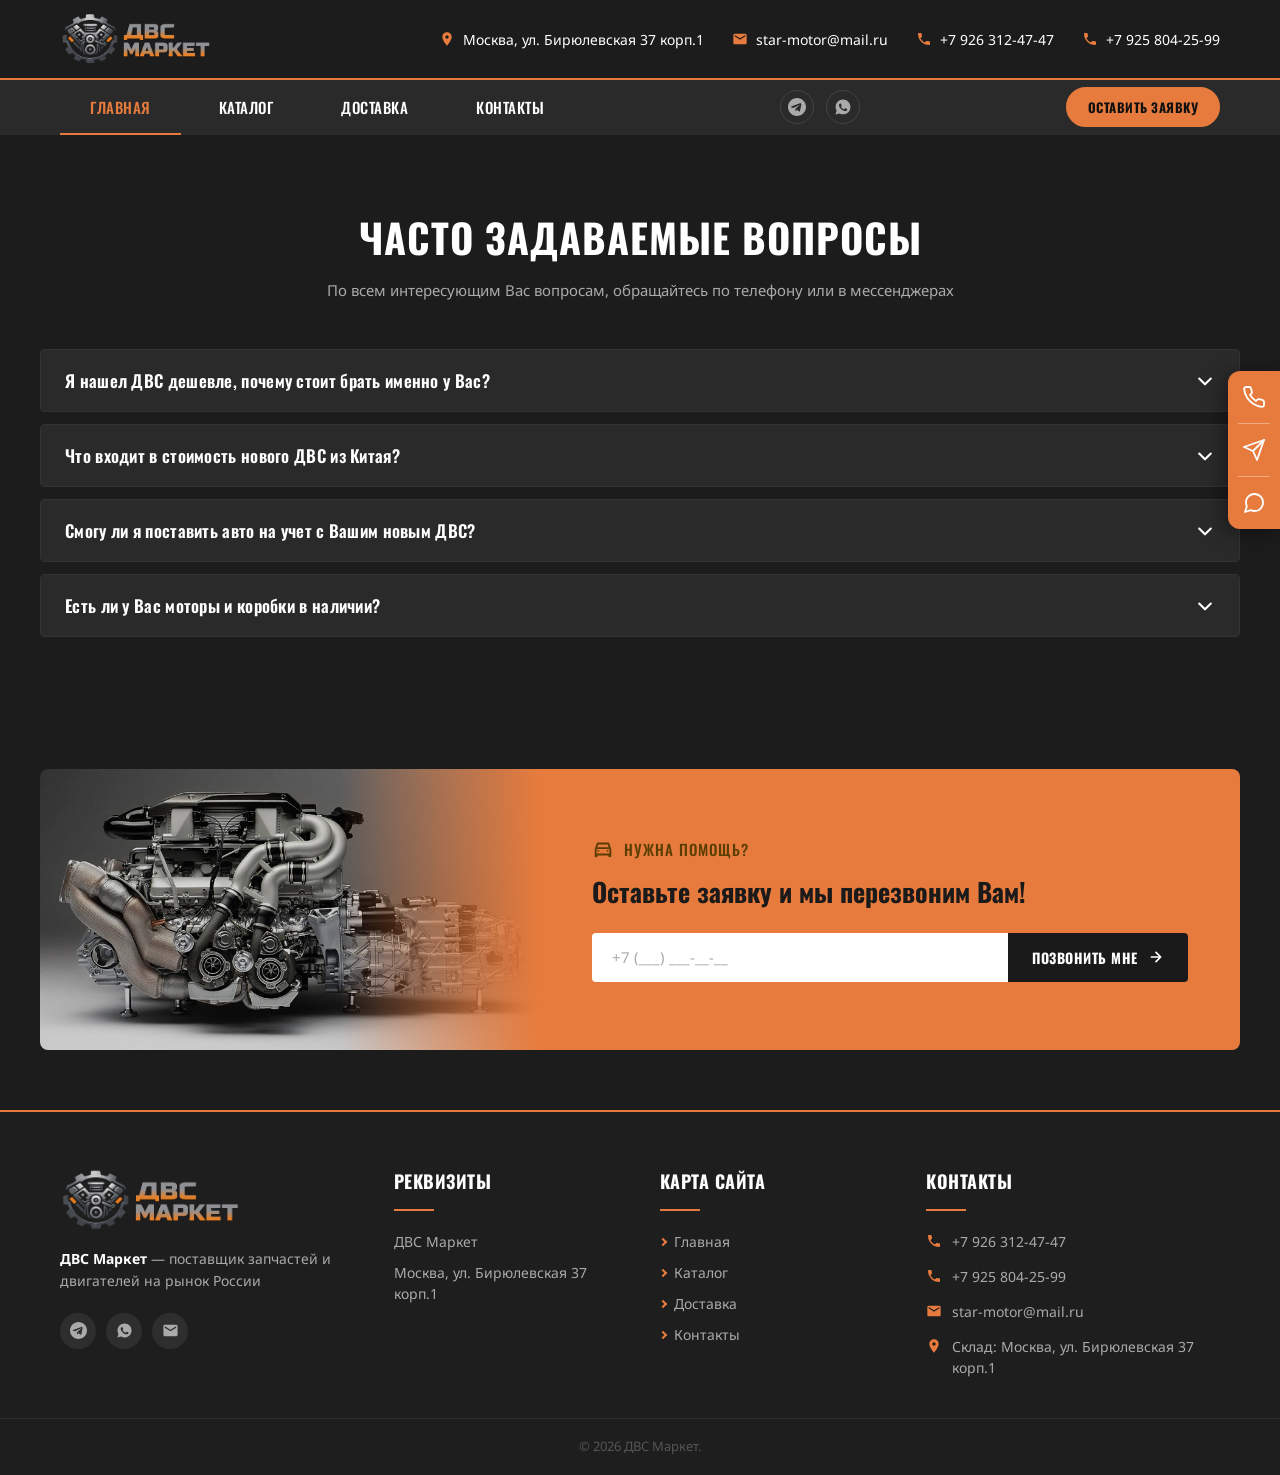
==== catalog/index.html @ 47b0fffb "contact/delivery" ====
<!DOCTYPE html>
<html lang="ru">
<head>
	<meta charset="UTF-8" />
	<meta name="viewport" content="width=device-width, initial-scale=1.0" />
	<title>ДВС Маркет — Двигатели, АКПП, Турбины</title>
	<meta name="description" content="ДВС Маркет — продажа новых и контрактных двигателей, АКПП, турбин и запчастей. Доставка по всей России и СНГ. Гарантия. Москва, ул. Бирюлевская 37 корп.1." />
	<meta name="keywords" content="двигатель купить, ДВС, контрактный двигатель, АКПП, турбина, запчасти, двигатель Москва" />
	<meta name="author" content="ДВС Маркет" />
	<meta name="robots" content="index, follow" />
    <link rel="icon" href="/favicon.ico" type="image/x-icon">
	<!-- Open Graph -->
	<meta property="og:title" content="ДВС Маркет — Двигатели и запчасти" />
	<meta property="og:description" content="Продажа новых и контрактных двигателей, АКПП, турбин. Доставка по России и СНГ." />
	<meta property="og:type" content="website" />
	<meta property="og:locale" content="ru_RU" />
	<!-- Fonts -->
	<link rel="preconnect" href="https://fonts.googleapis.com" />
	<link rel="preconnect" href="https://fonts.gstatic.com" crossorigin />
	<link href="https://fonts.googleapis.com/css2?family=Oswald:wght@400;500;600;700&family=Noto+Sans:wght@400;500&display=swap" rel="stylesheet" />
	<!-- css -->
	<link rel="stylesheet" href="/css/main.css">
</head>
<body>
	<!-- ===================== HEADER ===================== -->
	<div class="header__topbar">
		<div class="header__topbar-inner">
			<a href="index.html" class="header__logo">
				<img src="/img/logo.png" alt="ДВС Маркет" onerror="this.style.display='none';this.nextElementSibling.style.display='block';" />
				<div class="header__logo-fallback" style="display:none;">ДВС <span>Маркет</span></div>
			</a>
			<div class="header__contacts">
				<a href="https://yandex.com/maps/-/CPeSeDLl" target="_blank" class="header__contact-item">
					<svg viewBox="0 0 24 24" xmlns="http://www.w3.org/2000/svg">
						<path d="M12 2C8.13 2 5 5.13 5 9c0 5.25 7 13 7 13s7-7.75 7-13c0-3.87-3.13-7-7-7zm0 9.5c-1.38 0-2.5-1.12-2.5-2.5S10.62 6.5 12 6.5s2.5 1.12 2.5 2.5S13.38 11.5 12 11.5z"/>
					</svg>
					Москва, ул. Бирюлевская 37 корп.1
				</a>
				<a href="mailto:star-motor@mail.ru" class="header__contact-item">
					<svg viewBox="0 0 24 24" xmlns="http://www.w3.org/2000/svg">
						<path d="M20 4H4c-1.1 0-2 .9-2 2v12c0 1.1.9 2 2 2h16c1.1 0 2-.9 2-2V6c0-1.1-.9-2-2-2zm0 4l-8 5-8-5V6l8 5 8-5v2z"/>
					</svg>
					star-motor@mail.ru
				</a>
				<a href="tel:+79263124747" class="header__contact-item">
					<svg viewBox="0 0 24 24" xmlns="http://www.w3.org/2000/svg">
						<path d="M6.62 10.79a15.05 15.05 0 006.59 6.59l2.2-2.2a1 1 0 011.01-.24c1.12.37 2.33.57 3.58.57a1 1 0 011 1V20a1 1 0 01-1 1C10.61 21 3 13.39 3 4a1 1 0 011-1h3.5a1 1 0 011 1c0 1.26.2 2.47.57 3.58a1 1 0 01-.25 1.01l-2.2 2.2z"/>
					</svg>
					+7 926 312-47-47
				</a>
				<a href="tel:+79258042599" class="header__contact-item">
					<svg viewBox="0 0 24 24" xmlns="http://www.w3.org/2000/svg">
						<path d="M6.62 10.79a15.05 15.05 0 006.59 6.59l2.2-2.2a1 1 0 011.01-.24c1.12.37 2.33.57 3.58.57a1 1 0 011 1V20a1 1 0 01-1 1C10.61 21 3 13.39 3 4a1 1 0 011-1h3.5a1 1 0 011 1c0 1.26.2 2.47.57 3.58a1 1 0 01-.25 1.01l-2.2 2.2z"/>
					</svg>
					+7 925 804-25-99
				</a>
			</div>
		</div>
	</div>
	<nav class="header__nav" aria-label="Основная навигация">
		<div class="header__nav-inner">
			<ul class="nav__links">
				<li><a href="/" class="active">Главная</a></li>
				<li><a href="/catalog">Каталог</a></li>
				<li><a href="/delivery">Доставка</a></li>
				<li><a href="/contacts">Контакты</a></li>
			</ul>
			<!-- Social Icons -->
			<div class="nav__socials">
				<a href="https://t.me/+79263124747" target="_blank" aria-label="Telegram">
					<svg viewBox="0 0 24 24" xmlns="http://www.w3.org/2000/svg">
						<path d="M12 0C5.373 0 0 5.373 0 12s5.373 12 12 12 12-5.373 12-12S18.627 0 12 0zm5.894 8.221l-1.97 9.28c-.145.658-.537.818-1.084.508l-3-2.21-1.447 1.394c-.16.16-.295.295-.605.295l.213-3.053 5.56-5.023c.242-.213-.054-.333-.373-.12L7.17 13.23l-2.965-.924c-.643-.204-.657-.643.136-.953l11.57-4.461c.537-.194 1.006.131.983.329z"/>
					</svg>
				</a>
				<a href="https://wa.me/79263124747" target="_blank" aria-label="WhatsApp">
					<svg viewBox="0 0 24 24" xmlns="http://www.w3.org/2000/svg">
						<path d="M12.04 2C6.58 2 2.13 6.45 2.13 11.91c0 1.75.46 3.45 1.32 4.95L2 22l5.25-1.38c1.45.79 3.08 1.21 4.79 1.21 5.46 0 9.91-4.45 9.91-9.91S17.5 2 12.04 2zm5.52 14.15c-.23.65-1.35 1.24-1.85 1.32-.47.07-1.07.1-1.72-.11-.4-.13-.91-.3-1.56-.59-2.74-1.18-4.53-3.96-4.67-4.14-.14-.18-1.11-1.48-1.11-2.82 0-1.34.7-2 .95-2.27.23-.25.5-.31.67-.31.17 0 .34.002.49.009.16.008.37-.062.58.44.23.53.77 1.87.84 2.01.07.14.12.3.02.48-.09.18-.14.29-.28.45-.14.16-.29.36-.42.48-.14.13-.28.28-.12.54.16.26.72 1.19 1.55 1.93 1.07.95 1.97 1.25 2.24 1.39.27.14.43.12.59-.07.16-.19.68-.8.86-1.07.18-.27.36-.23.61-.14.25.09 1.58.75 1.85.88.27.14.45.2.52.31.06.12.06.69-.17 1.34z"/>
					</svg>
				</a>
			</div>
			<!-- CTA -->
			<div class="nav__cta">
				<button class="btn-cta" onclick="openModal()">Оставить заявку</button>
			</div>
			<!-- Burger (mobile) -->
			<button class="burger" id="burger" aria-label="Открыть меню" onclick="toggleMenu()">
				<span></span>
				<span></span>
				<span></span>
			</button>
		</div>
		<!-- Mobile Drawer -->
		<div class="nav__drawer" id="navDrawer">
			<a href="/" class="active">Главная</a>
			<a href="/catalog">Каталог</a>
			<a href="/delivery">Доставка</a>
			<a href="/contacts">Контакты</a>
			<div class="nav__drawer-socials">
				<a href="https://t.me/+79263124747" target="_blank" aria-label="Telegram">
					<svg viewBox="0 0 24 24"><path d="M12 0C5.373 0 0 5.373 0 12s5.373 12 12 12 12-5.373 12-12S18.627 0 12 0zm5.894 8.221l-1.97 9.28c-.145.658-.537.818-1.084.508l-3-2.21-1.447 1.394c-.16.16-.295.295-.605.295l.213-3.053 5.56-5.023c.242-.213-.054-.333-.373-.12L7.17 13.23l-2.965-.924c-.643-.204-.657-.643.136-.953l11.57-4.461c.537-.194 1.006.131.983.329z"/></svg>
				</a>
				<a href="https://wa.me/79263124747" target="_blank" aria-label="WhatsApp">
					<svg viewBox="0 0 24 24"><path d="M12.04 2C6.58 2 2.13 6.45 2.13 11.91c0 1.75.46 3.45 1.32 4.95L2 22l5.25-1.38c1.45.79 3.08 1.21 4.79 1.21 5.46 0 9.91-4.45 9.91-9.91S17.5 2 12.04 2zm5.52 14.15c-.23.65-1.35 1.24-1.85 1.32-.47.07-1.07.1-1.72-.11-.4-.13-.91-.3-1.56-.59-2.74-1.18-4.53-3.96-4.67-4.14-.14-.18-1.11-1.48-1.11-2.82 0-1.34.7-2 .95-2.27.23-.25.5-.31.67-.31.17 0 .34.002.49.009.16.008.37-.062.58.44.23.53.77 1.87.84 2.01.07.14.12.3.02.48-.09.18-.14.29-.28.45-.14.16-.29.36-.42.48-.14.13-.28.28-.12.54.16.26.72 1.19 1.55 1.93 1.07.95 1.97 1.25 2.24 1.39.27.14.43.12.59-.07.16-.19.68-.8.86-1.07.18-.27.36-.23.61-.14.25.09 1.58.75 1.85.88.27.14.45.2.52.31.06.12.06.69-.17 1.34z"/></svg>
				</a>
			</div>
			<div class="nav__drawer-cta">
				<button class="btn-cta" onclick="openModal(); toggleMenu();">Оставить заявку</button>
			</div>
		</div>
	</nav>
	<main>
		<!-- ===== FAQ ===== -->
		<section class="faq">
			<div class="faq__inner">

				<div class="faq__header reveal reveal--fade">
					<h2 class="faq__title">Часто задаваемые вопросы</h2>
					<p class="faq__subtitle">По всем интересующим Вас вопросам, обращайтесь по телефону или в мессенджерах</p>
				</div>

				<div class="faq__list">

					<div class="faq__item reveal reveal--left">
						<button class="faq__question" aria-expanded="false">
							<span>Я нашел ДВС дешевле, почему стоит брать именно у Вас?</span>
							<svg class="faq__icon" viewBox="0 0 24 24"><path d="M19 9l-7 7-7-7"/></svg>
						</button>
						<div class="faq__answer">
							<div class="faq__answer-inner">
								В 90% случаев это двигатели, которые не соответствуют нашим требованиям качества. Такие двигатели либо приобретаются на разборках или являются контрактными, но не НОВЫМИ. Мы же предлагаем реальный новый агрегат со всеми документами напрямую от завода производителя из Китая.
							</div>
						</div>
					</div>

					<div class="faq__item reveal reveal--left">
						<button class="faq__question" aria-expanded="false">
							<span>Что входит в стоимость нового ДВС из Китая?</span>
							<svg class="faq__icon" viewBox="0 0 24 24"><path d="M19 9l-7 7-7-7"/></svg>
						</button>
						<div class="faq__answer">
							<div class="faq__answer-inner">
								В стоимость НОВОГО агрегата входят: таможенные расходы, расходы на доставку до нашего склада. Также нужно учитывать расходы на доставку до Вашего адреса, которую Вам помогут рассчитать наши менеджеры.
							</div>
						</div>
					</div>

					<div class="faq__item reveal reveal--left">
						<button class="faq__question" aria-expanded="false">
							<span>Смогу ли я поставить авто на учет с Вашим новым ДВС?</span>
							<svg class="faq__icon" viewBox="0 0 24 24"><path d="M19 9l-7 7-7-7"/></svg>
						</button>
						<div class="faq__answer">
							<div class="faq__answer-inner">
								Никаких проблем не возникнет, ведь мы предоставляем все необходимые документы для постановки на учет в комплекте с двигателем: договор купли-продажи, грузовую таможенную декларацию, диагностическую карту.
							</div>
						</div>
					</div>

					<div class="faq__item reveal reveal--left">
						<button class="faq__question" aria-expanded="false">
							<span>Есть ли у Вас моторы и коробки в наличии?</span>
							<svg class="faq__icon" viewBox="0 0 24 24"><path d="M19 9l-7 7-7-7"/></svg>
						</button>
						<div class="faq__answer">
							<div class="faq__answer-inner">
								Да, конечно, на нашем складе имеются моторы (как Б.У. так и НОВЫЕ) и коробки передач, которые можно посмотреть и купить в тот же день.
							</div>
						</div>
					</div>

				</div>
			</div>
		</section>
		<!-- ===================== CTA BLOCK ===================== -->
		<section class="cta-block">
			<div class="cta-block__inner reveal reveal--right">
				<div class="cta-block__image">
					<img src="/img/form_footer_bg.jpg" alt="Двигатель" />
				</div>
				<div class="cta-block__content">
					<div class="cta-block__label">
						<svg viewBox="0 0 24 24" fill="currentColor"><path d="M18.92 6.01C18.72 5.42 18.16 5 17.5 5h-11c-.66 0-1.21.42-1.42 1.01L3 12v8c0 .55.45 1 1 1h1c.55 0 1-.45 1-1v-1h12v1c0 .55.45 1 1 1h1c.55 0 1-.45 1-1v-8l-2.08-5.99zM6.85 7h10.29l1.08 3.11H5.77L6.85 7zM19 17H5v-5h14v5zm-2-2c.55 0 1-.45 1-1s-.45-1-1-1-1 .45-1 1 .45 1 1 1zm-10 0c.55 0 1-.45 1-1s-.45-1-1-1-1 .45-1 1 .45 1 1 1z"/></svg>
						Нужна помощь?
					</div>
					<h2 class="cta-block__title">Оставьте заявку и мы перезвоним Вам!</h2>
					<form class="cta-block__form" onsubmit="handleCtaSubmit(event, '/php/form_footer.php')">
						<input
							type="tel"
							name="phone"
							id="cta-phone"
							placeholder="+7 (___) ___-__-__"
							required
							autocomplete="tel"
							maxlength="18"
						/>
						<button type="submit">
							Позвонить мне
							<svg viewBox="0 0 24 24" fill="none" stroke="currentColor" stroke-width="2.5" stroke-linecap="round" stroke-linejoin="round"><path d="M5 12h14M12 5l7 7-7 7"/></svg>
						</button>
					</form>
				</div>
			</div>
		</section>
		<!-- ===================== FOOTER ===================== -->
		<footer class="footer">
			<div class="footer__inner">

				<div class="footer__col footer__col--brand">
					<a href="index.html" class="footer__logo">
						<img src="/img/logo.png" alt="ДВС Маркет" onerror="this.style.display='none';this.nextElementSibling.style.display='block';" />
						<div class="footer__logo-fallback" style="display:none;">ДВС <span>Маркет</span></div>
					</a>
					<p class="footer__about"><strong>ДВС Маркет</strong> — поставщик запчастей и двигателей на рынок России</p>
					<div class="footer__socials">
						<a href="https://t.me/+79263124747" target="_blank" aria-label="Telegram">
							<svg viewBox="0 0 24 24" fill="currentColor"><path d="M12 0C5.373 0 0 5.373 0 12s5.373 12 12 12 12-5.373 12-12S18.627 0 12 0zm5.894 8.221l-1.97 9.28c-.145.658-.537.818-1.084.508l-3-2.21-1.447 1.394c-.16.16-.295.295-.605.295l.213-3.053 5.56-5.023c.242-.213-.054-.333-.373-.12L7.17 13.23l-2.965-.924c-.643-.204-.657-.643.136-.953l11.57-4.461c.537-.194 1.006.131.983.329z"/></svg>
						</a>
						<a href="https://wa.me/79263124747" target="_blank" aria-label="WhatsApp">
							<svg viewBox="0 0 24 24" fill="currentColor"><path d="M12.04 2C6.58 2 2.13 6.45 2.13 11.91c0 1.75.46 3.45 1.32 4.95L2 22l5.25-1.38c1.45.79 3.08 1.21 4.79 1.21 5.46 0 9.91-4.45 9.91-9.91S17.5 2 12.04 2zm5.52 14.15c-.23.65-1.35 1.24-1.85 1.32-.47.07-1.07.1-1.72-.11-.4-.13-.91-.3-1.56-.59-2.74-1.18-4.53-3.96-4.67-4.14-.14-.18-1.11-1.48-1.11-2.82 0-1.34.7-2 .95-2.27.23-.25.5-.31.67-.31.17 0 .34.002.49.009.16.008.37-.062.58.44.23.53.77 1.87.84 2.01.07.14.12.3.02.48-.09.18-.14.29-.28.45-.14.16-.29.36-.42.48-.14.13-.28.28-.12.54.16.26.72 1.19 1.55 1.93 1.07.95 1.97 1.25 2.24 1.39.27.14.43.12.59-.07.16-.19.68-.8.86-1.07.18-.27.36-.23.61-.14.25.09 1.58.75 1.85.88.27.14.45.2.52.31.06.12.06.69-.17 1.34z"/></svg>
						</a>
						<a href="mailto:star-motor@mail.ru" aria-label="Email">
							<svg viewBox="0 0 24 24" fill="currentColor"><path d="M20 4H4c-1.1 0-2 .9-2 2v12c0 1.1.9 2 2 2h16c1.1 0 2-.9 2-2V6c0-1.1-.9-2-2-2zm0 4l-8 5-8-5V6l8 5 8-5v2z"/></svg>
						</a>
					</div>
				</div>

				<div class="footer__col">
					<h3 class="footer__heading">Реквизиты</h3>
					<div class="footer__divider"></div>
					<ul class="footer__list">
						<li>ДВС Маркет</li>
						<li>Москва, ул. Бирюлевская 37 корп.1</li>
					</ul>
				</div>

				<div class="footer__col">
					<h3 class="footer__heading">Карта сайта</h3>
					<div class="footer__divider"></div>
					<ul class="footer__nav-list">
						<li><a href="/">Главная</a></li>
						<li><a href="/catalog">Каталог</a></li>
						<li><a href="/delivery">Доставка</a></li>
						<li><a href="/contacts">Контакты</a></li>
					</ul>
				</div>

				<div class="footer__col">
					<h3 class="footer__heading">Контакты</h3>
					<div class="footer__divider"></div>
					<ul class="footer__contacts">
						<li>
							<svg viewBox="0 0 24 24" fill="currentColor"><path d="M6.62 10.79a15.05 15.05 0 006.59 6.59l2.2-2.2a1 1 0 011.01-.24c1.12.37 2.33.57 3.58.57a1 1 0 011 1V20a1 1 0 01-1 1C10.61 21 3 13.39 3 4a1 1 0 011-1h3.5a1 1 0 011 1c0 1.26.2 2.47.57 3.58a1 1 0 01-.25 1.01l-2.2 2.2z"/></svg>
							<a href="tel:+79263124747">+7 926 312-47-47</a>
						</li>
						<li>
							<svg viewBox="0 0 24 24" fill="currentColor"><path d="M6.62 10.79a15.05 15.05 0 006.59 6.59l2.2-2.2a1 1 0 011.01-.24c1.12.37 2.33.57 3.58.57a1 1 0 011 1V20a1 1 0 01-1 1C10.61 21 3 13.39 3 4a1 1 0 011-1h3.5a1 1 0 011 1c0 1.26.2 2.47.57 3.58a1 1 0 01-.25 1.01l-2.2 2.2z"/></svg>
							<a href="tel:+79258042599">+7 925 804-25-99</a>
						</li>
						<li>
							<svg viewBox="0 0 24 24" fill="currentColor"><path d="M20 4H4c-1.1 0-2 .9-2 2v12c0 1.1.9 2 2 2h16c1.1 0 2-.9 2-2V6c0-1.1-.9-2-2-2zm0 4l-8 5-8-5V6l8 5 8-5v2z"/></svg>
							<a href="mailto:star-motor@mail.ru"><span class="__cf_email__" data-cfemail="057671647728686a716a774568646c692b7770">star-motor@mail.ru</span></a>
						</li>
						<li>
							<svg viewBox="0 0 24 24" fill="currentColor"><path d="M12 2C8.13 2 5 5.13 5 9c0 5.25 7 13 7 13s7-7.75 7-13c0-3.87-3.13-7-7-7zm0 9.5c-1.38 0-2.5-1.12-2.5-2.5S10.62 6.5 12 6.5s2.5 1.12 2.5 2.5S13.38 11.5 12 11.5z"/></svg>
							<span>Склад: Москва, ул. Бирюлевская 37 корп.1</span>
						</li>
					</ul>
				</div>

			</div>

			<div class="footer__bottom">
				<div class="footer__bottom-inner">
					<span>&copy; 2026 ДВС Маркет.</span>
				</div>
			</div>
		</footer>
		<!-- ===================== MODAL ===================== -->
		<div class="modal-backdrop" id="modalBackdrop" onclick="closeModalOnBackdrop(event)">
			<div class="modal" role="dialog" aria-modal="true" aria-labelledby="modalTitle">
				<!-- Close -->
				<button class="modal__close" onclick="closeModal()" aria-label="Закрыть">
					<svg viewBox="0 0 24 24" fill="none" stroke="currentColor" stroke-width="2.5" stroke-linecap="round"><path d="M18 6L6 18M6 6l12 12"/></svg>
				</button>
				<!-- Left: contacts + form -->
				<div class="modal__left">
					<div class="modal__logo">
						<img src="/img/logo.png" alt="ДВС Маркет" onerror="this.style.display='none';this.nextElementSibling.style.display='block';" />
						<div class="modal__logo-fallback" style="display:none;">ДВС <span>Маркет</span></div>
					</div>
					<h2 class="modal__title" id="modalTitle">Контакты</h2>
					<ul class="modal__contacts">
						<li>
							<svg viewBox="0 0 24 24" fill="currentColor"><path d="M12 2C8.13 2 5 5.13 5 9c0 5.25 7 13 7 13s7-7.75 7-13c0-3.87-3.13-7-7-7zm0 9.5c-1.38 0-2.5-1.12-2.5-2.5S10.62 6.5 12 6.5s2.5 1.12 2.5 2.5S13.38 11.5 12 11.5z"/></svg>
							<span>Адрес склада: г. Москва, ул. Бирюлевская 37 корп.1</span>
						</li>
						<li>
							<svg viewBox="0 0 24 24" fill="currentColor"><path d="M6.62 10.79a15.05 15.05 0 006.59 6.59l2.2-2.2a1 1 0 011.01-.24c1.12.37 2.33.57 3.58.57a1 1 0 011 1V20a1 1 0 01-1 1C10.61 21 3 13.39 3 4a1 1 0 011-1h3.5a1 1 0 011 1c0 1.26.2 2.47.57 3.58a1 1 0 01-.25 1.01l-2.2 2.2z"/></svg>
							<a href="tel:+79263124747">+7 (926) 312-47-47</a>
						</li>
						<li>
							<svg viewBox="0 0 24 24" fill="currentColor"><path d="M6.62 10.79a15.05 15.05 0 006.59 6.59l2.2-2.2a1 1 0 011.01-.24c1.12.37 2.33.57 3.58.57a1 1 0 011 1V20a1 1 0 01-1 1C10.61 21 3 13.39 3 4a1 1 0 011-1h3.5a1 1 0 011 1c0 1.26.2 2.47.57 3.58a1 1 0 01-.25 1.01l-2.2 2.2z"/></svg>
							<a href="tel:+79258042599">+7 (925) 804-25-99</a>
						</li>
						<li>
							<svg viewBox="0 0 24 24" fill="currentColor"><path d="M12 0C5.373 0 0 5.373 0 12s5.373 12 12 12 12-5.373 12-12S18.627 0 12 0zm5.894 8.221l-1.97 9.28c-.145.658-.537.818-1.084.508l-3-2.21-1.447 1.394c-.16.16-.295.295-.605.295l.213-3.053 5.56-5.023c.242-.213-.054-.333-.373-.12L7.17 13.23l-2.965-.924c-.643-.204-.657-.643.136-.953l11.57-4.461c.537-.194 1.006.131.983.329z"/></svg>
							<a href="https://t.me/+79263124747" target="_blank">Telegram</a>
						</li>
						<li>
							<svg viewBox="0 0 24 24" fill="currentColor"><path d="M12.04 2C6.58 2 2.13 6.45 2.13 11.91c0 1.75.46 3.45 1.32 4.95L2 22l5.25-1.38c1.45.79 3.08 1.21 4.79 1.21 5.46 0 9.91-4.45 9.91-9.91S17.5 2 12.04 2zm5.52 14.15c-.23.65-1.35 1.24-1.85 1.32-.47.07-1.07.1-1.72-.11-.4-.13-.91-.3-1.56-.59-2.74-1.18-4.53-3.96-4.67-4.14-.14-.18-1.11-1.48-1.11-2.82 0-1.34.7-2 .95-2.27.23-.25.5-.31.67-.31.17 0 .34.002.49.009.16.008.37-.062.58.44.23.53.77 1.87.84 2.01.07.14.12.3.02.48-.09.18-.14.29-.28.45-.14.16-.29.36-.42.48-.14.13-.28.28-.12.54.16.26.72 1.19 1.55 1.93 1.07.95 1.97 1.25 2.24 1.39.27.14.43.12.59-.07.16-.19.68-.8.86-1.07.18-.27.36-.23.61-.14.25.09 1.58.75 1.85.88.27.14.45.2.52.31.06.12.06.69-.17 1.34z"/></svg>
							<a href="https://wa.me/79263124747" target="_blank">WhatsApp</a>
						</li>
					</ul>
					<form class="modal__form" onsubmit="handleFormSubmit(event, '/php/form_modal.php')">
						<input type="text" id="modal-name"  name="name"  placeholder="Имя"    required autocomplete="name" />
						<input type="tel"  id="modal-phone" name="phone" placeholder="Телефон" required autocomplete="tel" />
						<button type="submit" class="modal__submit">Отправить</button>
					</form>
				</div>
				<!-- Right: image -->
				<div class="modal__right">
					<img src="/img/modal_engine.png" alt="Двигатель" />
				</div>
			</div>
		</div>
		<!-- ===================== FLOATING CONTACTS ===================== -->
		<div class="floating-contacts">
			<!-- Phone -->
			<a href="tel:+79263124747" class="floating-contacts__btn" aria-label="Позвонить">
				<svg viewBox="0 0 24 24">
					<path d="M22 16.92v3a2 2 0 01-2.18 2 19.79 19.79 0 01-8.63-3.07 19.5 19.5 0 01-6-6A19.79 19.79 0 012.12 4.18 2 2 0 014.11 2h3a2 2 0 012 1.72c.127.96.361 1.903.7 2.81a2 2 0 01-.45 2.11L8.09 9.91a16 16 0 006 6l1.27-1.27a2 2 0 012.11-.45c.907.339 1.85.573 2.81.7A2 2 0 0122 16.92z"/>
				</svg>
			</a>

			<div class="floating-contacts__divider"></div>

			<!-- Telegram -->
			<a href="https://t.me/+79263124747" target="_blank" class="floating-contacts__btn" aria-label="Telegram">
				<svg viewBox="0 0 24 24">
					<path d="M22 2L11 13"/>
					<path d="M22 2L15 22l-4-9-9-4 20-7z"/>
				</svg>
			</a>

			<div class="floating-contacts__divider"></div>

			<!-- WhatsApp -->
			<a href="https://wa.me/79263124747" target="_blank" class="floating-contacts__btn" aria-label="WhatsApp">
				<svg viewBox="0 0 24 24">
					<path d="M21 11.5a8.38 8.38 0 01-.9 3.8 8.5 8.5 0 01-7.6 4.7 8.38 8.38 0 01-3.8-.9L3 21l1.9-5.7a8.38 8.38 0 01-.9-3.8 8.5 8.5 0 014.7-7.6 8.38 8.38 0 013.8-.9h.5a8.48 8.48 0 018 8v.5z"/>
				</svg>
			</a>
		</div>
		<!-- ===================== JS ===================== -->
		<script src="/js/main.js"></script>
		<script src="/js/form-submit.js"></script>
	</main>
</body>
</html>
---- css/main.css ----
/* ===== RESET & BASE ===== */
*, *::before, *::after { box-sizing: border-box; margin: 0; padding: 0; }

:root {
	--orange:     #e77b3d;
	--orange-dark:#d16527;
	--bg-dark:    #1C1C1C;
	--bg-header:  #222222;
	--bg-nav:     #2A2A2A;
	--text-light: #FFFFFF;
	--text-muted: #AAAAAA;
	--border:     #F5A800;
	--max-width:  1200px;
	--font-head:  'Oswald', sans-serif;
	--font-body:  'Noto Sans', sans-serif;
}

html { scroll-behavior: smooth; }

body {
	background: var(--bg-dark);
	color: var(--text-light);
	font-family: var(--font-body);
	font-size: 15px;
	line-height: 1.5;
}

a { text-decoration: none; color: inherit; }

img { max-width: 100%; display: block; }

/* ===== анимации появления ===== */
.reveal {
  opacity: 0;
  transition: opacity 0.6s ease, transform 0.6s ease;
}
.reveal--fade  { transform: none; }
.reveal--left  { transform: translateX(-120px); }
.reveal.visible {
  opacity: 1;
  transform: translateX(0);
}
.reveal--right { transform: translateX(120px); }

/* ===== HEADER ===== */
.header__topbar {
	border-bottom: 2px solid var(--orange);
	transition: max-height 0.35s ease, opacity 0.35s ease;
	max-height: 120px; /* чуть больше реальной высоты топбара */
	overflow: hidden;
	opacity: 1;
}

.header__topbar.hidden {
	max-height: 0;
	opacity: 0;
	border-bottom-width: 0;
}

.header__nav {
	background: var(--bg-nav);
	position: sticky;
	top: 0;
	z-index: 100;
}

.header__topbar-inner {
	max-width: var(--max-width);
	margin: 0 auto;
	padding: 12px 20px;
	display: flex;
	align-items: center;
	gap: 32px;
}


/* Logo */
.header__logo {
	flex-shrink: 0;
	display: flex;
	align-items: center;
}

.header__logo img {
	height: 54px;
	width: auto;
	object-fit: contain;
}

.header__logo-fallback {
	font-family: var(--font-head);
	font-size: 22px;
	font-weight: 700;
	color: var(--orange);
	letter-spacing: 1px;
	line-height: 1;
}

.header__logo-fallback span {
	color: var(--text-light);
}

/* Contacts block */
.header__contacts {
	display: flex;
	align-items: center;
	gap: 28px;
	flex-wrap: wrap;
	margin-left: auto;
}

.header__contact-item {
	display: flex;
	align-items: center;
	gap: 8px;
	color: var(--text-light);
	font-size: 14px;
	transition: color 0.2s;
}

.header__contact-item:hover { color: var(--orange); }

.header__contact-item svg {
	flex-shrink: 0;
	fill: var(--orange);
	width: 16px;
	height: 16px;
}

/* ===== NAV ===== */
.header__nav {
	background: var(--bg-nav);
}

.header__nav-inner {
	max-width: var(--max-width);
	margin: 0 auto;
	padding: 0 20px;
	display: flex;
	align-items: center;
	gap: 4px;
}

.nav__links {
	display: flex;
	align-items: center;
	gap: 8px;
	list-style: none;
}

.nav__links a {
	display: block;
	padding: 16px 30px;
	font-family: var(--font-head);
	font-size: 15px;
	font-weight: 500;
	letter-spacing: 0.5px;
	color: var(--text-light);
	text-transform: uppercase;
	transition: color 0.2s;
	position: relative;
}

.nav__links a::after {
	content: '';
	position: absolute;
	bottom: 0; left: 50%; right: 50%;
	height: 2px;
	background: var(--orange);
	transition: left 0.2s, right 0.2s;
}

.nav__links a:hover,
.nav__links a.active { color: var(--orange); }

.nav__links a:hover::after,
.nav__links a.active::after { left: 0; right: 0; }

/* Social icons in nav */
.nav__socials {
	display: flex;
	align-items: center;
	gap: 12px;
	margin-left: auto;
	margin-right: auto;
}

.nav__socials a {
	display: flex;
	align-items: center;
	justify-content: center;
	width: 34px;
	height: 34px;
	border-radius: 50%;
	border: 1px solid #444;
	transition: border-color 0.2s, background 0.2s;
}

.nav__socials a svg {
	width: 18px;
	height: 18px;
	fill: var(--text-muted);
	transition: fill 0.2s;
}

.nav__socials a:hover {
	border-color: var(--orange);
	background: rgba(245,168,0,0.08);
}

.nav__socials a:hover svg { fill: var(--orange); }

/* CTA Button */
.nav__cta {
	margin-left: 0;
}

.btn-cta {
	display: inline-block;
	padding: 8px 20px;
	background: var(--orange);
	color: #111;
	font-family: var(--font-head);
	font-size: 13px;
	font-weight: 700;
	letter-spacing: 0.5px;
	text-transform: uppercase;
	border-radius: 20px;
	border: 2px solid var(--orange);
	cursor: pointer;
	transition: background 0.2s, color 0.2s;
	white-space: nowrap;
}

.btn-cta:hover {
	background: transparent;
	color: var(--orange);
}

/* ===== BURGER (mobile) ===== */
.burger {
	display: none;
	flex-direction: column;
	justify-content: center;
	gap: 5px;
	width: 36px;
	height: 36px;
	cursor: pointer;
	margin-left: auto;
	background: none;
	border: none;
	padding: 4px;
}

.burger span {
	display: block;
	height: 2px;
	background: var(--text-light);
	border-radius: 2px;
	transition: transform 0.3s, opacity 0.3s;
}

.burger.open span:nth-child(1) { transform: translateY(7px) rotate(45deg); }
.burger.open span:nth-child(2) { opacity: 0; }
.burger.open span:nth-child(3) { transform: translateY(-7px) rotate(-45deg); }

/* ===== MOBILE NAV DRAWER ===== */
.nav__drawer {
	display: none;
	flex-direction: column;
	background: var(--bg-nav);
	border-top: 1px solid #333;
}

.nav__drawer.open { display: flex; }

.nav__drawer a {
	display: block;
	padding: 14px 20px;
	font-family: var(--font-head);
	font-size: 15px;
	font-weight: 500;
	letter-spacing: 0.5px;
	text-transform: uppercase;
	color: var(--text-light);
	border-bottom: 1px solid #333;
	transition: color 0.2s, background 0.2s;
}

.nav__drawer a:hover,
.nav__drawer a.active {
	color: var(--orange);
	background: rgba(245,168,0,0.06);
}

.nav__drawer-socials {
	display: flex;
	gap: 14px;
	padding: 14px 20px;
}

.nav__drawer-socials a {
	display: flex;
	align-items: center;
	justify-content: center;
	width: 36px;
	height: 36px;
	border-radius: 50%;
	border: 1px solid #444;
	padding: 0;
}

.nav__drawer-socials a svg {
	width: 18px;
	height: 18px;
	fill: var(--text-muted);
	transition: fill 0.2s;
}

.nav__drawer-socials a:hover { border-color: var(--orange); background: rgba(245,168,0,0.08); }
.nav__drawer-socials a:hover svg { fill: var(--orange); }

.nav__drawer-cta {
	padding: 14px 20px;
}

.nav__drawer-cta .btn-cta { width: 100%; text-align: center; display: block; }

/* ===== MODAL ===== */
.modal-backdrop {
	display: none;
	position: fixed;
	inset: 0;
	background: rgba(0,0,0,0.82);
	z-index: 1000;
	align-items: center;
	justify-content: center;
	padding: 20px;
}

.modal-backdrop.open { display: flex; }

.modal {
	background: var(--bg-header);
	border: 1px solid #3a3a3a;
	border-top: 3px solid var(--orange);
	border-radius: 8px;
	width: 100%;
	max-width: 860px;
	position: relative;
	display: grid;
	grid-template-columns: 1fr 1fr;
	overflow: hidden;
	animation: modalIn 0.3s ease;
}

@keyframes modalIn {
	from { opacity: 0; transform: translateY(-24px) scale(0.98); }
	to   { opacity: 1; transform: translateY(0) scale(1); }
}

.modal__close {
	position: absolute;
	top: 16px; right: 16px;
	width: 36px; height: 36px;
	display: flex; align-items: center; justify-content: center;
	background: #2e2e2e;
	border: 1px solid #444;
	border-radius: 50%;
	color: var(--text-muted);
	cursor: pointer;
	z-index: 10;
	transition: background 0.2s, color 0.2s, border-color 0.2s;
}

.modal__close svg { width: 16px; height: 16px; stroke: currentColor; }
.modal__close:hover { background: var(--orange); border-color: var(--orange); color: #111; }

/* Left panel */
.modal__left {
	padding: 40px 36px 40px 40px;
	display: flex;
	flex-direction: column;
	gap: 0;
}

.modal__logo {
	margin-bottom: 20px;
}

.modal__logo img {
	height: 56px;
	width: auto;
	object-fit: contain;
}

.modal__logo-fallback {
	font-family: var(--font-head);
	font-size: 20px;
	font-weight: 700;
	color: var(--orange);
}

.modal__logo-fallback span { color: var(--text-light); }

.modal__title {
	font-family: var(--font-head);
	font-size: 28px;
	font-weight: 700;
	color: var(--orange);
	text-transform: uppercase;
	margin-bottom: 20px;
}

.modal__contacts {
	list-style: none;
	display: flex;
	flex-direction: column;
	gap: 12px;
	margin-bottom: 28px;
}

.modal__contacts li {
	display: flex;
	align-items: flex-start;
	gap: 10px;
	font-size: 14px;
	color: var(--text-muted);
}

.modal__contacts li svg {
	width: 17px; height: 17px;
	fill: var(--orange);
	flex-shrink: 0;
	margin-top: 1px;
}

.modal__contacts li a {
	color: var(--text-muted);
	transition: color 0.2s;
}

.modal__contacts li a:hover { color: var(--orange); }

.modal__form {
	display: flex;
	flex-direction: column;
	gap: 12px;
}

.modal__form input {
	width: 100%;
	padding: 13px 16px;
	background: #2a2a2a;
	border: 1px solid #444;
	border-radius: 6px;
	color: var(--text-light);
	font-family: var(--font-body);
	font-size: 14px;
	outline: none;
	transition: border-color 0.2s;
}

.modal__form input.input--invalid {
	border: 1px solid #e74c3c;
	outline: none;
}
.modal__form input.input--valid {
	border: 1px solid #2ecc71;
	outline: none;
}

.modal__form input:focus { border-color: var(--orange); }
.modal__form input::placeholder { color: #666; }

.modal__submit {
	width: 100%;
	padding: 14px;
	background: var(--orange);
	color: #111;
	font-family: var(--font-head);
	font-size: 15px;
	font-weight: 700;
	letter-spacing: 0.5px;
	text-transform: uppercase;
	border: none;
	border-radius: 6px;
	cursor: pointer;
	transition: background 0.2s, color 0.2s;
	margin-top: 4px;
}

.modal__submit:hover { background: var(--orange-dark); }

/* Right panel */
.modal__right {
	background: #161616;
	display: flex;
	align-items: center;
	justify-content: center;
	padding: 40px 30px;
	min-height: 400px;
}

.modal__right img {
	width: 100%;
	max-width: 320px;
	object-fit: contain;
	filter: drop-shadow(0 8px 32px rgba(0,0,0,0.6));
}

/* Mobile: single column */
@media (max-width: 640px) {
	.modal { grid-template-columns: 1fr; }
	.modal__right { display: none; }
	.modal__left { padding: 36px 24px; }
	.modal__title { font-size: 22px; }
}



/* ===== FAQ ===== */
.faq {
	padding: 72px 20px;
	background: var(--bg-dark);
}

.faq__inner {
	max-width: var(--max-width);
	margin: 0 auto;
}

.faq__header {
	text-align: center;
	margin-bottom: 48px;
}

.faq__title {
	font-family: var(--font-head);
	font-size: 40px;
	font-weight: 700;
	text-transform: uppercase;
	letter-spacing: 1px;
	color: var(--text-light);
	margin-bottom: 12px;
}

.faq__subtitle {
	font-size: 15px;
	color: var(--text-muted);
}

.faq__list {
	display: flex;
	flex-direction: column;
	gap: 12px;
}

.faq__item {
	border: 1px solid #333;
	border-radius: 4px;
	overflow: hidden;
}

.faq__question {
	width: 100%;
	display: flex;
	align-items: center;
	justify-content: space-between;
	gap: 16px;
	padding: 18px 24px;
	background: #2a2a2a;
	border: none;
	cursor: pointer;
	text-align: left;
	font-family: var(--font-head);
	font-size: 17px;
	font-weight: 600;
	color: var(--text-light);
	letter-spacing: 0.3px;
	transition: background 0.25s, color 0.25s;
}

.faq__question:hover {
	background: #333;
}

.faq__question[aria-expanded="true"] {
	background: var(--orange);
	color: #111;
}

.faq__icon {
	flex-shrink: 0;
	width: 20px;
	height: 20px;
	stroke: currentColor;
	stroke-width: 2.5;
	fill: none;
	stroke-linecap: round;
	stroke-linejoin: round;
	transition: transform 0.3s ease;
}

.faq__question[aria-expanded="true"] .faq__icon {
	transform: rotate(180deg);
}

.faq__answer {
	max-height: 0;
	overflow: hidden;
	transition: max-height 0.4s ease;
}

.faq__answer-inner {
	padding: 20px 24px;
	font-size: 15px;
	color: var(--text-muted);
	line-height: 1.7;
	border-top: 1px solid #333;
}

@media (max-width: 768px) {
	.faq__title { font-size: 28px; }
	.faq__question { font-size: 15px; padding: 16px 18px; }
	.faq__answer-inner { padding: 16px 18px; }
}

@media (max-width: 480px) {
	.faq { padding: 48px 16px; }
	.faq__title { font-size: 24px; }
}


/* ===== CTA BLOCK ===== */
.cta-block {
	padding: 60px 20px;
	background: var(--bg-dark);
}

.cta-block__inner {
	max-width: var(--max-width);
	margin: 0 auto;
	display: grid;
	grid-template-columns: 1fr 1.4fr;
	border-radius: 8px;
	overflow: hidden;
	min-height: 280px;
}

.cta-block__image {
	position: relative;
	background: #111;
	overflow: hidden;
}

.cta-block__image img {
	width: 100%;
	height: 100%;
	object-fit: cover;
	opacity: 0.85;
}

.cta-block__image::after {
	content: '';
	position: absolute;
	inset: 0;
	background: linear-gradient(to right, transparent 60%, var(--orange) 100%);
}

.cta-block__content {
	background: var(--orange);
	padding: 48px 52px;
	display: flex;
	flex-direction: column;
	justify-content: center;
	gap: 16px;
}

.cta-block__label {
	display: flex;
	align-items: center;
	gap: 10px;
	font-family: var(--font-head);
	font-size: 15px;
	font-weight: 500;
	color: #5a3d00;
	text-transform: uppercase;
	letter-spacing: 1px;
}

.cta-block__label svg {
	width: 22px;
	height: 22px;
	fill: #5a3d00;
	flex-shrink: 0;
}

.cta-block__title {
	font-family: var(--font-head);
	font-size: 26px;
	font-weight: 700;
	color: #1a1a1a;
	line-height: 1.25;
}

.cta-block__form {
	display: flex;
	gap: 0;
	margin-top: 8px;
}

.cta-block__form input {
	flex: 1;
	padding: 14px 20px;
	font-family: var(--font-body);
	font-size: 15px;
	border: none;
	outline: none;
	background: #fff;
	color: #222;
	border-radius: 4px 0 0 4px;
}

.cta-block__form input::placeholder { color: #aaa; }

.cta-block__form button {
	display: flex;
	align-items: center;
	gap: 10px;
	padding: 14px 24px;
	background: #1a1a1a;
	color: #fff;
	font-family: var(--font-head);
	font-size: 14px;
	font-weight: 700;
	letter-spacing: 0.5px;
	text-transform: uppercase;
	border: none;
	border-radius: 0 4px 4px 0;
	cursor: pointer;
	white-space: nowrap;
	transition: background 0.2s;
}

.cta-block__form button:hover { background: #333; }

.cta-block__form button svg {
	width: 16px;
	height: 16px;
	flex-shrink: 0;
}

.cta-block__form input.input--invalid {
	border: 2px solid #ff3f2a;
	outline: none;
}
.cta-block__form input.input--valid {
	border: 2px solid #d16527;
	outline: none;
}

.form-success {
	color: #2ecc71;
	font-family: var(--font-head);
	font-size: 16px;
	font-weight: 600;
}
.form-error {
	color: #ffddda;
	font-size: 13px;
	margin-top: 6px;
	font-weight: 600;
}

@media (max-width: 768px) {
	.cta-block__inner { grid-template-columns: 1fr; }
	.cta-block__image { min-height: 200px; }
	.cta-block__image::after { background: linear-gradient(to bottom, transparent 60%, var(--orange) 100%); }
	.cta-block__content { padding: 32px 28px; }
	.cta-block__title { font-size: 22px; }
}

@media (max-width: 480px) {
	.cta-block__form { flex-direction: column; }
	.cta-block__form input { border-radius: 4px 4px 0 0; }
	.cta-block__form button { border-radius: 0 0 4px 4px; justify-content: center; }
}

/* ===== FOOTER ===== */
.footer {
	background: #1e1e1e;
	border-top: 2px solid var(--orange);
}

.footer__inner {
	max-width: var(--max-width);
	margin: 0 auto;
	padding: 56px 20px 40px;
	display: grid;
	grid-template-columns: 1.3fr 1fr 1fr 1.3fr;
	gap: 40px;
}

.footer__logo img {
	height: 64px;
	width: auto;
	object-fit: contain;
	margin-bottom: 16px;
}

.footer__logo-fallback {
	font-family: var(--font-head);
	font-size: 22px;
	font-weight: 700;
	color: var(--orange);
	margin-bottom: 16px;
	display: block;
}

.footer__logo-fallback span { color: var(--text-light); }

.footer__about {
	font-size: 14px;
	color: var(--text-muted);
	line-height: 1.6;
	margin-bottom: 20px;
}

.footer__about strong { color: var(--text-light); }

.footer__socials {
	display: flex;
	gap: 10px;
}

.footer__socials a {
	display: flex;
	align-items: center;
	justify-content: center;
	width: 36px;
	height: 36px;
	border-radius: 50%;
	background: #2e2e2e;
	transition: background 0.2s;
}

.footer__socials a svg {
	width: 17px;
	height: 17px;
	fill: var(--text-muted);
	transition: fill 0.2s;
}

.footer__socials a:hover { background: var(--orange); }
.footer__socials a:hover svg { fill: #111; }

.footer__heading {
	font-family: var(--font-head);
	font-size: 18px;
	font-weight: 700;
	text-transform: uppercase;
	letter-spacing: 0.5px;
	color: var(--text-light);
	margin-bottom: 14px;
}

.footer__divider {
	height: 2px;
	background: var(--orange);
	margin-bottom: 20px;
	width: 40px;
}

.footer__list {
	list-style: none;
	display: flex;
	flex-direction: column;
	gap: 10px;
}

.footer__list li {
	font-size: 14px;
	color: var(--text-muted);
	line-height: 1.5;
}

.footer__nav-list {
	list-style: none;
	display: flex;
	flex-direction: column;
	gap: 10px;
}

.footer__nav-list li a {
	display: flex;
	align-items: center;
	gap: 8px;
	font-size: 14px;
	color: var(--text-muted);
	transition: color 0.2s;
}

.footer__nav-list li a::before {
	content: '';
	display: inline-block;
	width: 6px;
	height: 6px;
	border-top: 2px solid var(--orange);
	border-right: 2px solid var(--orange);
	transform: rotate(45deg);
	flex-shrink: 0;
}

.footer__nav-list li a:hover { color: var(--orange); }

.footer__contacts {
	list-style: none;
	display: flex;
	flex-direction: column;
	gap: 14px;
}

.footer__contacts li {
	display: flex;
	align-items: flex-start;
	gap: 10px;
	font-size: 14px;
	color: var(--text-muted);
}

.footer__contacts li svg {
	width: 16px;
	height: 16px;
	fill: var(--orange);
	flex-shrink: 0;
	margin-top: 2px;
}

.footer__contacts li a {
	color: var(--text-muted);
	transition: color 0.2s;
}

.footer__contacts li a:hover { color: var(--orange); }

.footer__bottom {
	border-top: 1px solid #2e2e2e;
}

.footer__bottom-inner {
	max-width: var(--max-width);
	margin: 0 auto;
	padding: 18px 20px;
	font-size: 13px;
	color: #555;
	text-align: center;
}

@media (max-width: 1024px) {
	.footer__inner { grid-template-columns: 1fr 1fr; gap: 32px; }
}

@media (max-width: 480px) {
	.footer__inner { grid-template-columns: 1fr; gap: 28px; padding: 36px 16px 28px; }
	.cta-block { padding: 40px 16px; }
}

/* ===== BREAKPOINTS ===== */

/* 1024px */
@media (max-width: 1024px) {
	.header__contacts { gap: 16px; }
	.header__contact-item { font-size: 13px; }
	.nav__links a { padding: 14px 18px; font-size: 14px; }
}

/* 768px */
@media (max-width: 768px) {
	.header__topbar-inner { gap: 16px; }
	.header__contacts { gap: 12px; }
	.header__contact-item:nth-child(2),
	.header__contact-item:nth-child(3) { display: none; }
	.nav__links a { padding: 14px 12px; font-size: 14px; }
}

/* 480px — мобильный, бургер */
@media (max-width: 480px) {
	.header__topbar-inner {
flex-wrap: wrap;
justify-content: space-between;
gap: 10px;
	}

	.header__contacts {
display: none; /* контакты спрятаны, они дублируются в drawer */
	}

	/* Nav на мобиле: только логотип + бургер */
	.header__nav-inner {
flex-wrap: wrap;
padding: 0 16px;
	}

	.nav__links,
	.nav__socials,
	.nav__cta { display: none; }

	.burger { display: flex; }
}

/* Планшет 481–768: соцсети и кнопка в nav, остальное ok */
@media (min-width: 481px) {
	.nav__drawer { display: none !important; }
}

/* ===== FLOATING CONTACTS ===== */
.floating-contacts {
	position: fixed;
	right: 0;
	top: 50%;
	transform: translateY(-50%);
	z-index: 500;
	display: flex;
	flex-direction: column;
	background: var(--orange);
	border-radius: 12px 0 0 12px;
	overflow: hidden;
	box-shadow: -4px 4px 20px rgba(0,0,0,0.4);
}

.floating-contacts__btn {
	display: flex;
	align-items: center;
	justify-content: center;
	width: 52px;
	height: 52px;
	background: transparent;
	border: none;
	cursor: pointer;
	transition: background 0.2s;
	text-decoration: none;
}

.floating-contacts__btn:hover {
	background: rgba(0,0,0,0.12);
}

.floating-contacts__btn svg {
	width: 24px;
	height: 24px;
	fill: none;
	stroke: #fff;
	stroke-width: 1.8;
	stroke-linecap: round;
	stroke-linejoin: round;
}

.floating-contacts__divider {
	height: 1px;
	background: rgba(255,255,255,0.35);
	margin: 0 10px;
}

@media (max-width: 768px) {
	.floating-contacts { display: none; }
}

	/* ===== HERO ===== */
	.delivery-hero {
		position: relative;
		height: 340px;
		display: flex;
		align-items: center;
		justify-content: center;
		overflow: hidden;
	}

	.delivery-hero__bg {
		position: absolute;
		inset: 0;
		background-image: url('/img/delivery_hero.jpg');
		background-size: cover;
		background-position: center;
	}

	/* затемняющий оверлей */
	.delivery-hero__bg::after {
		content: '';
		position: absolute;
		inset: 0;
		background: rgba(0, 0, 0, 0.58);
	}

	.delivery-hero__content {
		position: relative;
		z-index: 1;
		text-align: center;
		padding: 0 20px;
	}

	.delivery-hero__title {
		font-family: var(--font-head);
		font-size: 56px;
		font-weight: 700;
		color: var(--text-light);
		text-transform: uppercase;
		letter-spacing: 2px;
		line-height: 1.1;
		margin-bottom: 14px;
	}

	.delivery-hero__subtitle {
		font-size: 17px;
		color: rgba(255, 255, 255, 0.78);
	}

	@media (max-width: 480px) {
		.delivery-hero { height: 260px; }
		.delivery-hero__title { font-size: 36px; }
		.delivery-hero__subtitle { font-size: 15px; }
	}

	/* ===== DELIVERY TABLE ===== */
	.delivery-table {
		padding: 72px 20px;
		background: var(--bg-dark);
	}

	.delivery-table__inner {
		max-width: var(--max-width);
		margin: 0 auto;
	}

	.delivery-table__title {
		font-family: var(--font-head);
		font-size: 28px;
		font-weight: 700;
		text-transform: uppercase;
		letter-spacing: 1px;
		color: var(--text-light);
		margin-bottom: 32px;
	}

	.delivery-table__wrap {
		border: 1px solid #333;
		border-radius: 4px;
		overflow: hidden;
	}

	table.dtable {
		width: 100%;
		border-collapse: collapse;
		font-size: 14px;
	}

	table.dtable thead tr { background: #2a2a2a; }

	table.dtable thead th {
		padding: 14px 20px;
		text-align: left;
		font-family: var(--font-head);
		font-size: 13px;
		font-weight: 600;
		text-transform: uppercase;
		letter-spacing: 0.5px;
		color: var(--text-muted);
		border-bottom: 2px solid var(--orange);
	}

	table.dtable tbody tr {
		border-bottom: 1px solid #2e2e2e;
		transition: background 0.15s;
	}

	table.dtable tbody tr:last-child { border-bottom: none; }
	table.dtable tbody tr:hover { background: #252525; }

	table.dtable td {
		padding: 13px 20px;
		color: var(--text-muted);
		vertical-align: middle;
	}

	table.dtable td:first-child { color: var(--text-light); }

	table.dtable td:last-child {
		color: var(--orange);
		font-family: var(--font-head);
		font-size: 15px;
		font-weight: 600;
		white-space: nowrap;
	}

	/* ширины колонок */
	table.dtable th:nth-child(1),
	table.dtable td:nth-child(1) { width: 22%; }

	table.dtable th:nth-child(2),
	table.dtable td:nth-child(2) { width: 58%; }

	table.dtable th:nth-child(3),
	table.dtable td:nth-child(3) { width: 20%; }

	@media (max-width: 640px) {
		.delivery-table { padding: 48px 16px; }
		.delivery-table__title { font-size: 20px; }

		/* на мобиле адрес скрываем */
		table.dtable th:nth-child(2),
		table.dtable td:nth-child(2) { display: none; }

		table.dtable th:nth-child(1),
		table.dtable td:nth-child(1) { width: 65%; }

		table.dtable th:nth-child(3),
		table.dtable td:nth-child(3) { width: 35%; }

		table.dtable td,
		table.dtable th { padding: 11px 14px; }
	}

		/* ===== CONTACTS page ===== */
		.contacts {
			position: relative;
			padding: 80px 20px;
			overflow: hidden;
			min-height: 100vh; /* на весь экран */
			display: flex;
			align-items: center;
		}

		/* фоновое изображение */
		.contacts__bg {
			position: absolute;
			inset: 0;
			background-image: url('/img/bg_contacts.jpg');
			background-size: cover;
			background-position: center;
		}

		/* затемнение поверх фото */
		.contacts__bg::after {
			content: '';
			position: absolute;
			inset: 0;
			background: rgba(0, 0, 0, 0.72);
		}

		.contacts__inner {
			position: relative;
			z-index: 1;
			max-width: --max-width;
			margin: 0 auto;
		}

		/* заголовок секции */
		.contacts__header {
			text-align: center;
			margin-bottom: 32px;
		}

		.contacts__title {
			font-family: var(--font-head);
			font-size: 48px;
			font-weight: 700;
			color: var(--text-light);
			text-transform: uppercase;
			letter-spacing: 1px;
			margin-bottom: 12px;
		}

		.contacts__subtitle {
			font-size: 15px;
			color: rgba(255, 255, 255, 0.65);
		}

		/* двухколоночная сетка */
		.contacts__body {
			display: grid;
			grid-template-columns: 1fr 1.8fr;
			gap: 64px;
			align-items: start;
		}

		/* ===== левая колонка — инфо ===== */
		.contacts__info {
			display: flex;
			flex-direction: column;
			gap: 32px;
			margin: 0 20px;
		}

		.contacts__info-group h3 {
			font-family: var(--font-head);
			font-size: 20px;
			font-weight: 600;
			color: var(--orange);
			text-transform: uppercase;
			letter-spacing: 0.5px;
			margin-bottom: 10px;
			padding-bottom: 10px;
			border-bottom: 2px solid var(--orange);
			display: inline-block;
		}

		.contacts__info-group p,
		.contacts__info-group a {
			font-size: 14px;
			color: rgba(255, 255, 255, 0.75);
			line-height: 1.8;
			display: block;
			transition: color 0.2s;
		}

		/* строка «лейбл + значение» в одну линию */
		.contacts__info-group .contact-row {
			display: flex;
			align-items: baseline;
			gap: 6px;
			font-size: 14px;
			color: rgba(255, 255, 255, 0.75);
			line-height: 1.8;
		}

		.contacts__info-group .contact-row span { white-space: nowrap; }

		.contacts__info-group a:hover { color: var(--orange); }

		/* иконки мессенджеров — как в футере */
		.contacts__socials {
			display: flex;
			gap: 10px;
			margin-top: 8px;
		}

		.contacts__socials a {
			display: flex;
			align-items: center;
			justify-content: center;
			width: 40px;
			height: 40px;
			border-radius: 50%;
			background: #2e2e2e;
			transition: background 0.2s;
		}

		.contacts__socials a svg {
			width: 18px;
			height: 18px;
			fill: var(--text-muted);
			transition: fill 0.2s;
		}

		.contacts__socials a:hover { background: var(--orange); }
		.contacts__socials a:hover svg { fill: #111; }

		/* ===== правая колонка — форма ===== */
		.contacts__form {
			display: grid;
			grid-template-columns: 1fr 1fr;
			gap: 14px;
			position: relative;
		}

		/* имя — на всю ширину */
		.contacts__form .field--full {
			grid-column: 1 / -1;
		}

		.contacts__form input,
		.contacts__form textarea {
			width: 100%;
			padding: 14px 18px;
			background: rgba(255, 255, 255, 0.07);
			border: 1px solid rgba(255, 255, 255, 0.15);
			border-radius: 4px;
			color: var(--text-light);
			font-family: var(--font-body);
			font-size: 14px;
			outline: none;
			transition: border-color 0.2s, background 0.2s;
			resize: vertical;
		}

		.contacts__form input::placeholder,
		.contacts__form textarea::placeholder { color: rgba(255, 255, 255, 0.35); }

		.contacts__form input:focus,
		.contacts__form textarea:focus {
			border-color: var(--orange);
			background: rgba(255, 255, 255, 0.1);
		}

		.contacts__form textarea {
			min-height: 160px;
			resize: none;
		}

		/* кнопка — на всю ширину */
		.contacts__form .btn-submit {
			grid-column: 1 / -1;
			display: flex;
			align-items: center;
			justify-content: center;
			gap: 12px;
			padding: 16px 24px;
			background: var(--orange);
			color: #111;
			font-family: var(--font-head);
			font-size: 15px;
			font-weight: 700;
			letter-spacing: 0.5px;
			text-transform: uppercase;
			border: none;
			border-radius: 4px;
			cursor: pointer;
			transition: background 0.2s;
		}

		.contacts__form .btn-submit:hover { background: var(--orange-dark); }

		/* неактивная кнопка */
		.contacts__form .btn-submit:disabled {
			background: #555;
			color: #888;
			cursor: not-allowed;
		}
		.contacts__form .btn-submit:disabled svg { stroke: #888; }

		.contacts__form .btn-submit svg {
			width: 18px;
			height: 18px;
			fill: none;
			stroke: #111;
			stroke-width: 2.5;
			stroke-linecap: round;
			stroke-linejoin: round;
			flex-shrink: 0;
		}

		/* валидация */
		.contacts__form input.input--invalid,
		.contacts__form textarea.input--invalid { border-color: #e74c3c; }
		.contacts__form input.input--valid,
		.contacts__form textarea.input--valid { border-color: #2ecc71; }

		/* ===== состояния формы при отправке ===== */

		/* блюр содержимого */
		.contacts__form.form--blurred > *:not(.form-overlay) {
			filter: blur(3px);
			pointer-events: none;
			user-select: none;
		}

		/* оверлей поверх формы */
		.form-overlay {
			position: absolute;
			inset: 0;
			display: flex;
			align-items: center;
			justify-content: center;
			z-index: 10;
		}

		/* ===== адаптив ===== */
		@media (max-width: 768px) {
			.contacts__body { grid-template-columns: 1fr; gap: 36px; }
			.contacts__title { font-size: 36px; }
		}

		@media (max-width: 480px) {
			.contacts { padding: 56px 16px; }
			.contacts__title { font-size: 28px; }
			.contacts__form { grid-template-columns: 1fr; }
			.contacts__form .field--full { grid-column: 1; }
			.contacts__form .btn-submit { grid-column: 1; }
		}
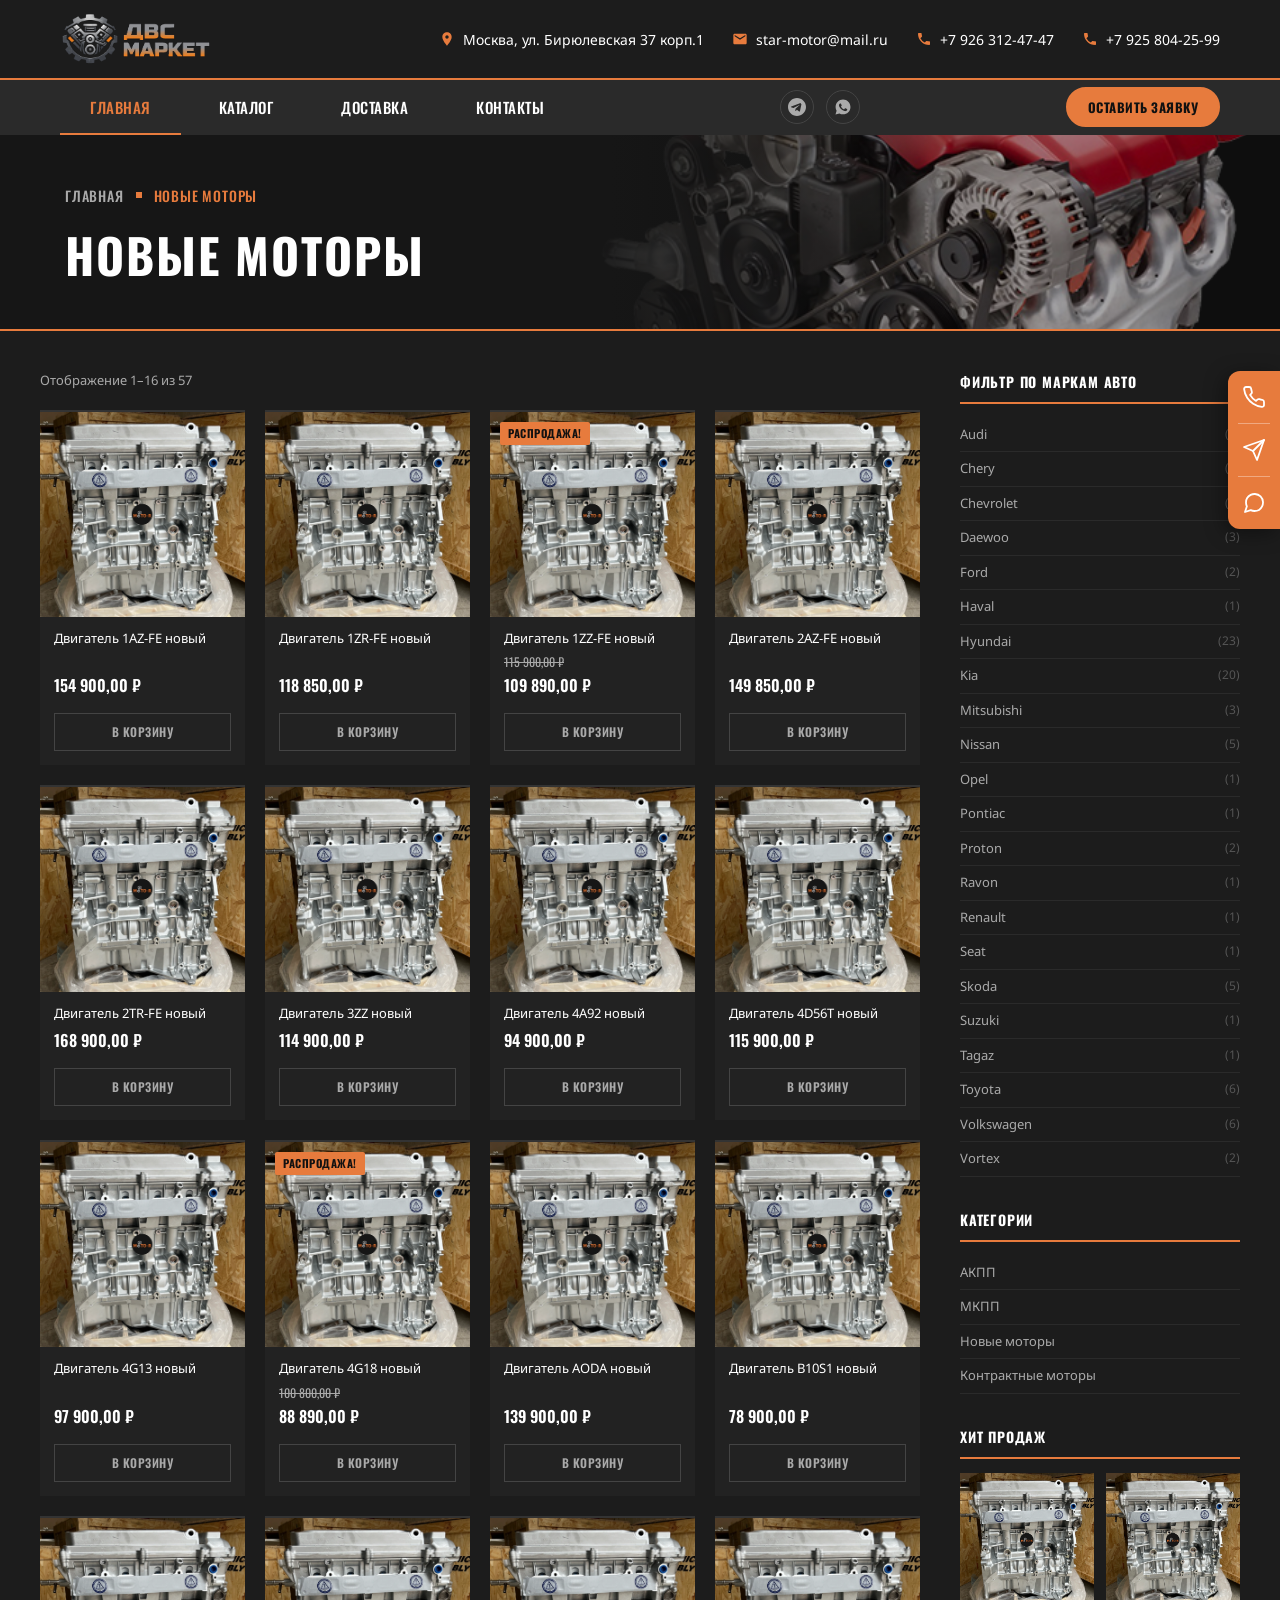
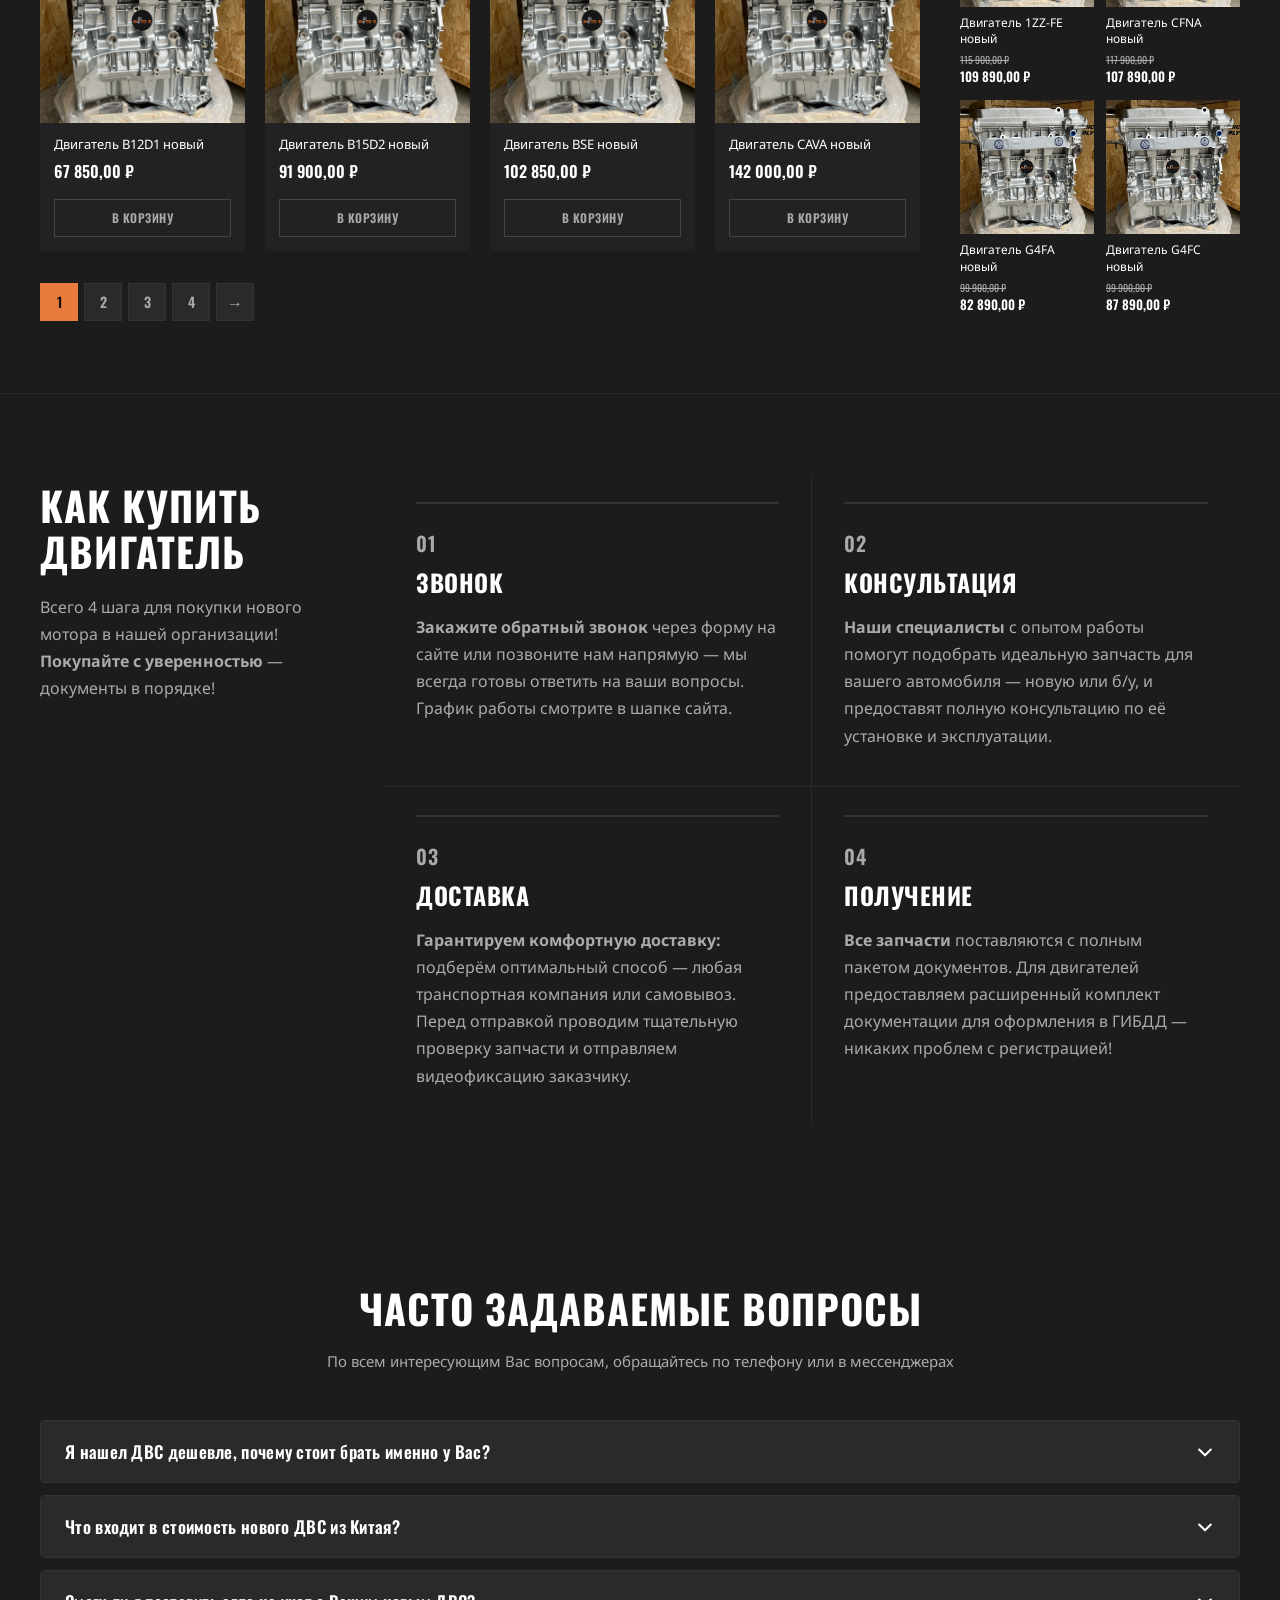
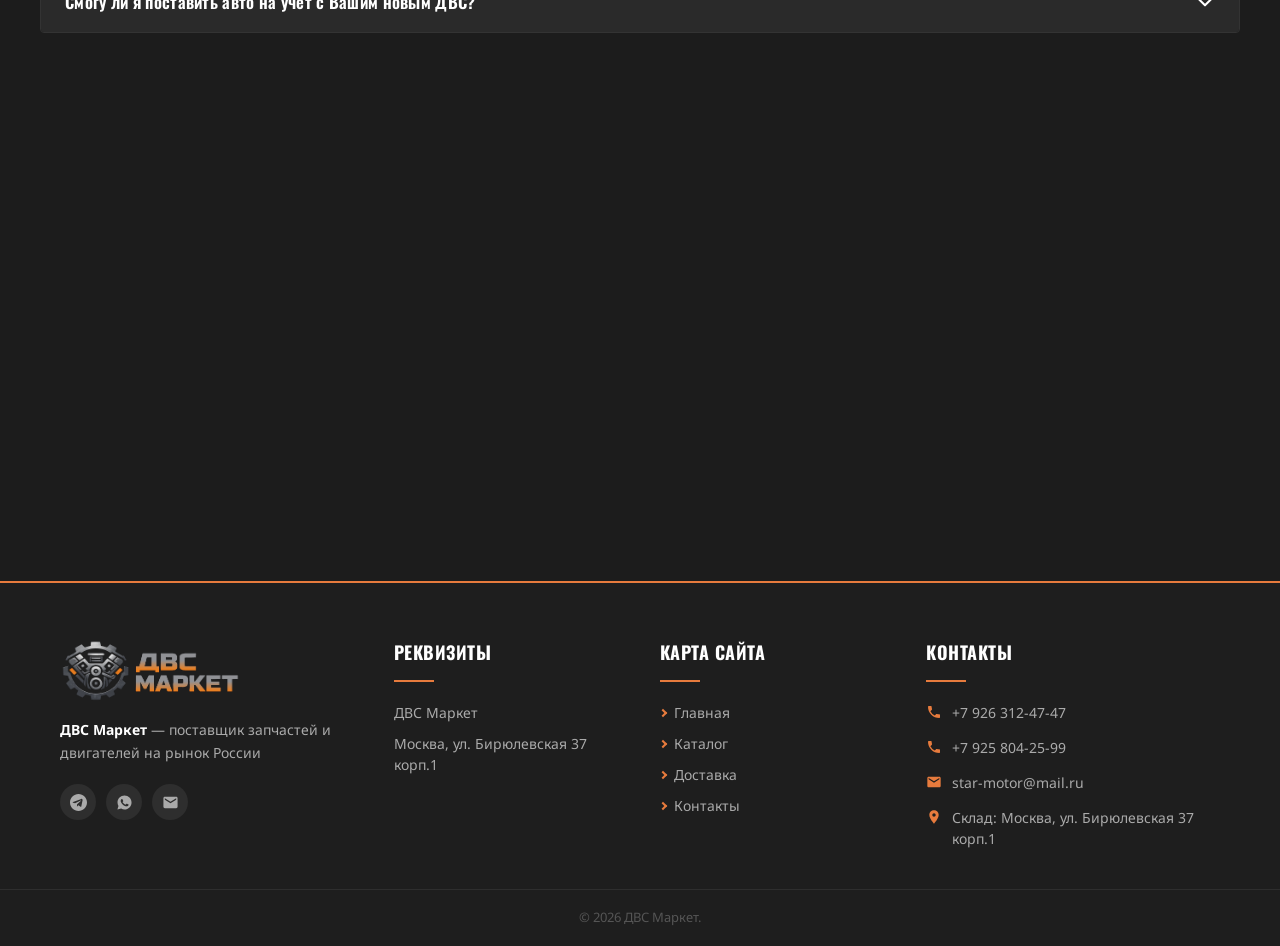
==== commit ba8c320f: "main_page20%" ====
--- a/catalog/index.html
+++ b/catalog/index.html
@@ -3,15 +3,15 @@
 <head>
 	<meta charset="UTF-8" />
 	<meta name="viewport" content="width=device-width, initial-scale=1.0" />
-	<title>ДВС Маркет — Двигатели, АКПП, Турбины</title>
-	<meta name="description" content="ДВС Маркет — продажа новых и контрактных двигателей, АКПП, турбин и запчастей. Доставка по всей России и СНГ. Гарантия. Москва, ул. Бирюлевская 37 корп.1." />
-	<meta name="keywords" content="двигатель купить, ДВС, контрактный двигатель, АКПП, турбина, запчасти, двигатель Москва" />
+	<title>Каталог двигателей — ДВС Маркет</title>
+	<meta name="description" content="Каталог ДВС Маркет: новые и контрактные двигатели, АКПП, турбины, запчасти. Широкий выбор, доставка по России и СНГ, гарантия." />
+	<meta name="keywords" content="каталог двигателей, купить двигатель, контрактный ДВС, АКПП купить, турбина купить, запчасти двигатель" />
 	<meta name="author" content="ДВС Маркет" />
 	<meta name="robots" content="index, follow" />
-    <link rel="icon" href="/favicon.ico" type="image/x-icon">
+	<link rel="icon" href="/favicon.ico" type="image/x-icon">
 	<!-- Open Graph -->
-	<meta property="og:title" content="ДВС Маркет — Двигатели и запчасти" />
-	<meta property="og:description" content="Продажа новых и контрактных двигателей, АКПП, турбин. Доставка по России и СНГ." />
+	<meta property="og:title" content="Каталог — ДВС Маркет" />
+	<meta property="og:description" content="Новые и контрактные двигатели, АКПП, турбины. Доставка по России и СНГ." />
 	<meta property="og:type" content="website" />
 	<meta property="og:locale" content="ru_RU" />
 	<!-- Fonts -->
@@ -91,8 +91,8 @@
 		</div>
 		<!-- Mobile Drawer -->
 		<div class="nav__drawer" id="navDrawer">
-			<a href="/" class="active">Главная</a>
-			<a href="/catalog">Каталог</a>
+			<a href="/">Главная</a>
+			<a href="/catalog" class="active">Каталог</a>
 			<a href="/delivery">Доставка</a>
 			<a href="/contacts">Контакты</a>
 			<div class="nav__drawer-socials">
@@ -109,6 +109,371 @@
 		</div>
 	</nav>
 	<main>
+		<!-- ===== CATALOG HERO ===== -->
+		<section class="cat-hero">
+			<div class="cat-hero__bg"></div>
+			<div class="cat-hero__inner">
+				<nav class="breadcrumbs" aria-label="Хлебные крошки">
+					<a href="/">Главная</a>
+					<span class="breadcrumbs__sep"></span>
+					<span class="breadcrumbs__current">Новые моторы</span>
+				</nav>
+				<h1 class="cat-hero__title">Новые моторы</h1>
+			</div>
+		</section>
+		<!-- ===== CATALOG MAIN ===== -->
+		<section class="catalog">
+			<div class="catalog__inner">
+				<!-- сетка товаров -->
+				<div class="catalog__content">
+					<p class="catalog__count">Отображение 1–16 из 57</p>
+					<div class="catalog__grid">
+
+						<!-- карточка обычная -->
+						<div class="product-card">
+							<a href="4G18" class="product-card__img-wrap">
+								<img src="/img/1az_fe_temp.webp" alt="Двигатель 1AZ-FE новый" />
+							</a>
+							<div class="product-card__body">
+								<a href="4G18" class="product-card__name">Двигатель 1AZ-FE новый</a>
+								<div class="product-card__price">154 900,00 ₽</div>
+								<a href="#" class="product-card__btn">В корзину</a>
+							</div>
+						</div>
+
+						<div class="product-card">
+							<a href="4G18" class="product-card__img-wrap">
+								<img src="/img/1az_fe_temp.webp" alt="Двигатель 1ZR-FE новый" />
+							</a>
+							<div class="product-card__body">
+								<a href="4G18" class="product-card__name">Двигатель 1ZR-FE новый</a>
+								<div class="product-card__price">118 850,00 ₽</div>
+								<a href="#" class="product-card__btn">В корзину</a>
+							</div>
+						</div>
+
+						<!-- карточка со скидкой -->
+						<div class="product-card">
+							<a href="4G18" class="product-card__img-wrap">
+								<img src="/img/1az_fe_temp.webp" alt="Двигатель 1ZZ-FE новый" />
+								<span class="product-card__badge">Распродажа!</span>
+							</a>
+							<div class="product-card__body">
+								<a href="4G18" class="product-card__name">Двигатель 1ZZ-FE новый</a>
+								<div class="product-card__price">
+									<span class="product-card__price-old">115 900,00 ₽</span>
+									109 890,00 ₽
+								</div>
+								<a href="#" class="product-card__btn">В корзину</a>
+							</div>
+						</div>
+
+						<div class="product-card">
+							<a href="4G18" class="product-card__img-wrap">
+								<img src="/img/1az_fe_temp.webp" alt="Двигатель 2AZ-FE новый" />
+							</a>
+							<div class="product-card__body">
+								<a href="4G18" class="product-card__name">Двигатель 2AZ-FE новый</a>
+								<div class="product-card__price">149 850,00 ₽</div>
+								<a href="#" class="product-card__btn">В корзину</a>
+							</div>
+						</div>
+
+						<div class="product-card">
+							<a href="4G18" class="product-card__img-wrap">
+								<img src="/img/1az_fe_temp.webp" alt="Двигатель 2TR-FE новый" />
+							</a>
+							<div class="product-card__body">
+								<a href="4G18" class="product-card__name">Двигатель 2TR-FE новый</a>
+								<div class="product-card__price">168 900,00 ₽</div>
+								<a href="#" class="product-card__btn">В корзину</a>
+							</div>
+						</div>
+
+						<div class="product-card">
+							<a href="4G18" class="product-card__img-wrap">
+								<img src="/img/1az_fe_temp.webp" alt="Двигатель 3ZZ новый" />
+							</a>
+							<div class="product-card__body">
+								<a href="4G18" class="product-card__name">Двигатель 3ZZ новый</a>
+								<div class="product-card__price">114 900,00 ₽</div>
+								<a href="#" class="product-card__btn">В корзину</a>
+							</div>
+						</div>
+
+						<div class="product-card">
+							<a href="4G18" class="product-card__img-wrap">
+								<img src="/img/1az_fe_temp.webp" alt="Двигатель 4A92 новый" />
+							</a>
+							<div class="product-card__body">
+								<a href="4G18" class="product-card__name">Двигатель 4A92 новый</a>
+								<div class="product-card__price">94 900,00 ₽</div>
+								<a href="#" class="product-card__btn">В корзину</a>
+							</div>
+						</div>
+
+						<div class="product-card">
+							<a href="4G18" class="product-card__img-wrap">
+								<img src="/img/1az_fe_temp.webp" alt="Двигатель 4D56T новый" />
+							</a>
+							<div class="product-card__body">
+								<a href="4G18" class="product-card__name">Двигатель 4D56T новый</a>
+								<div class="product-card__price">115 900,00 ₽</div>
+								<a href="#" class="product-card__btn">В корзину</a>
+							</div>
+						</div>
+
+						<div class="product-card">
+							<a href="4G18" class="product-card__img-wrap">
+								<img src="/img/1az_fe_temp.webp" alt="Двигатель 4G13 новый" />
+							</a>
+							<div class="product-card__body">
+								<a href="4G18" class="product-card__name">Двигатель 4G13 новый</a>
+								<div class="product-card__price">97 900,00 ₽</div>
+								<a href="#" class="product-card__btn">В корзину</a>
+							</div>
+						</div>
+
+						<!-- карточка со скидкой -->
+						<div class="product-card">
+							<a href="4G18" class="product-card__img-wrap">
+								<img src="/img/1az_fe_temp.webp" alt="Двигатель 4G18 новый" />
+								<span class="product-card__badge">Распродажа!</span>
+							</a>
+							<div class="product-card__body">
+								<a href="4G18" class="product-card__name">Двигатель 4G18 новый</a>
+								<div class="product-card__price">
+									<span class="product-card__price-old">100 800,00 ₽</span>
+									88 890,00 ₽
+								</div>
+								<a href="#" class="product-card__btn">В корзину</a>
+							</div>
+						</div>
+
+						<div class="product-card">
+							<a href="4G18" class="product-card__img-wrap">
+								<img src="/img/1az_fe_temp.webp" alt="Двигатель AODA новый" />
+							</a>
+							<div class="product-card__body">
+								<a href="4G18" class="product-card__name">Двигатель AODA новый</a>
+								<div class="product-card__price">139 900,00 ₽</div>
+								<a href="#" class="product-card__btn">В корзину</a>
+							</div>
+						</div>
+
+						<div class="product-card">
+							<a href="4G18" class="product-card__img-wrap">
+								<img src="/img/1az_fe_temp.webp" alt="Двигатель B10S1 новый" />
+							</a>
+							<div class="product-card__body">
+								<a href="4G18" class="product-card__name">Двигатель B10S1 новый</a>
+								<div class="product-card__price">78 900,00 ₽</div>
+								<a href="#" class="product-card__btn">В корзину</a>
+							</div>
+						</div>
+
+						<div class="product-card">
+							<a href="4G18" class="product-card__img-wrap">
+								<img src="/img/1az_fe_temp.webp" alt="Двигатель B12D1 новый" />
+							</a>
+							<div class="product-card__body">
+								<a href="4G18" class="product-card__name">Двигатель B12D1 новый</a>
+								<div class="product-card__price">67 850,00 ₽</div>
+								<a href="#" class="product-card__btn">В корзину</a>
+							</div>
+						</div>
+
+						<div class="product-card">
+							<a href="4G18" class="product-card__img-wrap">
+								<img src="/img/1az_fe_temp.webp" alt="Двигатель B15D2 новый" />
+							</a>
+							<div class="product-card__body">
+								<a href="4G18" class="product-card__name">Двигатель B15D2 новый</a>
+								<div class="product-card__price">91 900,00 ₽</div>
+								<a href="#" class="product-card__btn">В корзину</a>
+							</div>
+						</div>
+
+						<div class="product-card">
+							<a href="4G18" class="product-card__img-wrap">
+								<img src="/img/1az_fe_temp.webp" alt="Двигатель BSE новый" />
+							</a>
+							<div class="product-card__body">
+								<a href="4G18" class="product-card__name">Двигатель BSE новый</a>
+								<div class="product-card__price">102 850,00 ₽</div>
+								<a href="#" class="product-card__btn">В корзину</a>
+							</div>
+						</div>
+
+						<div class="product-card">
+							<a href="4G18" class="product-card__img-wrap">
+								<img src="/img/1az_fe_temp.webp" alt="Двигатель CAVA новый" />
+							</a>
+							<div class="product-card__body">
+								<a href="4G18" class="product-card__name">Двигатель CAVA новый</a>
+								<div class="product-card__price">142 000,00 ₽</div>
+								<a href="#" class="product-card__btn">В корзину</a>
+							</div>
+						</div>
+
+					</div>
+					<!-- пагинация -->
+					<nav class="catalog__pagination" aria-label="Страницы каталога">
+						<a href="#" class="pagination__btn pagination__btn--active" aria-current="page">1</a>
+						<a href="#" class="pagination__btn">2</a>
+						<a href="#" class="pagination__btn">3</a>
+						<a href="#" class="pagination__btn">4</a>
+						<a href="#" class="pagination__btn pagination__btn--arrow" aria-label="Следующая страница">→</a>
+					</nav>
+				</div><!-- /catalog__content -->
+				<!-- сайдбар -->
+				<aside class="catalog__sidebar">
+					<div class="sidebar__block">
+						<h3 class="sidebar__title">Фильтр по маркам авто</h3>
+						<ul class="sidebar__list">
+							<li><a href="#">Audi <span>(2)</span></a></li>
+							<li><a href="#">Chery <span>(2)</span></a></li>
+							<li><a href="#">Chevrolet <span>(7)</span></a></li>
+							<li><a href="#">Daewoo <span>(3)</span></a></li>
+							<li><a href="#">Ford <span>(2)</span></a></li>
+							<li><a href="#">Haval <span>(1)</span></a></li>
+							<li><a href="#">Hyundai <span>(23)</span></a></li>
+							<li><a href="#">Kia <span>(20)</span></a></li>
+							<li><a href="#">Mitsubishi <span>(3)</span></a></li>
+							<li><a href="#">Nissan <span>(5)</span></a></li>
+							<li><a href="#">Opel <span>(1)</span></a></li>
+							<li><a href="#">Pontiac <span>(1)</span></a></li>
+							<li><a href="#">Proton <span>(2)</span></a></li>
+							<li><a href="#">Ravon <span>(1)</span></a></li>
+							<li><a href="#">Renault <span>(1)</span></a></li>
+							<li><a href="#">Seat <span>(1)</span></a></li>
+							<li><a href="#">Skoda <span>(5)</span></a></li>
+							<li><a href="#">Suzuki <span>(1)</span></a></li>
+							<li><a href="#">Tagaz <span>(1)</span></a></li>
+							<li><a href="#">Toyota <span>(6)</span></a></li>
+							<li><a href="#">Volkswagen <span>(6)</span></a></li>
+							<li><a href="#">Vortex <span>(2)</span></a></li>
+						</ul>
+					</div>
+					<div class="sidebar__block">
+						<h3 class="sidebar__title">Категории</h3>
+						<ul class="sidebar__list">
+							<li><a href="#">АКПП</a></li>
+							<li><a href="#">МКПП</a></li>
+							<li><a href="#">Новые моторы</a></li>
+							<li><a href="#">Контрактные моторы</a></li>
+						</ul>
+					</div>
+					<!-- хит продаж -->
+					<div class="sidebar__block">
+						<h3 class="sidebar__title">Хит продаж</h3>
+						<div class="sidebar__hits">
+
+							<div class="hit-card">
+								<a href="#" class="hit-card__img-wrap">
+									<img src="/img/1az_fe_temp.webp" alt="Двигатель 1ZZ-FE новый" />
+								</a>
+								<div class="hit-card__body">
+									<a href="#" class="hit-card__name">Двигатель 1ZZ-FE новый</a>
+									<div class="hit-card__price-wrap">
+										<span class="hit-card__price-old">115 900,00 ₽</span>
+										<span class="hit-card__price">109 890,00 ₽</span>
+										<a href="#" class="hit-card__btn">В корзину</a>
+									</div>
+								</div>
+							</div>
+
+							<div class="hit-card">
+								<a href="#" class="hit-card__img-wrap">
+									<img src="/img/1az_fe_temp.webp" alt="Двигатель CFNA новый" />
+								</a>
+								<div class="hit-card__body">
+									<a href="#" class="hit-card__name">Двигатель CFNA новый</a>
+									<div class="hit-card__price-wrap">
+										<span class="hit-card__price-old">117 900,00 ₽</span>
+										<span class="hit-card__price">107 890,00 ₽</span>
+										<a href="#" class="hit-card__btn">В корзину</a>
+									</div>
+								</div>
+							</div>
+
+							<div class="hit-card">
+								<a href="#" class="hit-card__img-wrap">
+									<img src="/img/1az_fe_temp.webp" alt="Двигатель G4FA новый" />
+								</a>
+								<div class="hit-card__body">
+									<a href="#" class="hit-card__name">Двигатель G4FA новый</a>
+									<div class="hit-card__price-wrap">
+										<span class="hit-card__price-old">99 900,00 ₽</span>
+										<span class="hit-card__price">82 890,00 ₽</span>
+										<a href="#" class="hit-card__btn">В корзину</a>
+									</div>
+								</div>
+							</div>
+
+							<div class="hit-card">
+								<a href="#" class="hit-card__img-wrap">
+									<img src="/img/1az_fe_temp.webp" alt="Двигатель G4FC новый" />
+								</a>
+								<div class="hit-card__body">
+									<a href="#" class="hit-card__name">Двигатель G4FC новый</a>
+									<div class="hit-card__price-wrap">
+										<span class="hit-card__price-old">99 900,00 ₽</span>
+										<span class="hit-card__price">87 890,00 ₽</span>
+										<a href="#" class="hit-card__btn">В корзину</a>
+									</div>
+								</div>
+							</div>
+
+						</div>
+					</div>
+				</aside>
+			</div>
+		</section>
+		<!-- ===== КАК КУПИТЬ ДВИГАТЕЛЬ ===== -->
+		<section class="how-to-buy">
+			<div class="how-to-buy__inner">
+
+				<!-- левый блок -->
+				<div class="how-to-buy__lead reveal reveal--fade">
+					<h2 class="how-to-buy__title">Как купить двигатель</h2>
+					<p class="how-to-buy__text">Всего 4 шага для покупки нового мотора в нашей организации! <strong>Покупайте с уверенностью</strong> — документы в порядке!</p>
+				</div>
+
+				<!-- правая сетка шагов -->
+				<div class="how-to-buy__steps">
+
+					<div class="htb-step reveal reveal--up">
+						<div class="htb-step__top"></div>
+						<span class="htb-step__num">01</span>
+						<h3 class="htb-step__title">Звонок</h3>
+						<p class="htb-step__text"><strong>Закажите обратный звонок</strong> через форму на сайте или позвоните нам напрямую — мы всегда готовы ответить на ваши вопросы. График работы смотрите в шапке сайта.</p>
+					</div>
+
+					<div class="htb-step reveal reveal--up">
+						<div class="htb-step__top"></div>
+						<span class="htb-step__num">02</span>
+						<h3 class="htb-step__title">Консультация</h3>
+						<p class="htb-step__text"><strong>Наши специалисты</strong> с опытом работы помогут подобрать идеальную запчасть для вашего автомобиля — новую или б/у, и предоставят полную консультацию по её установке и эксплуатации.</p>
+					</div>
+
+					<div class="htb-step reveal reveal--up">
+						<div class="htb-step__top"></div>
+						<span class="htb-step__num">03</span>
+						<h3 class="htb-step__title">Доставка</h3>
+						<p class="htb-step__text"><strong>Гарантируем комфортную доставку:</strong> подберём оптимальный способ — любая транспортная компания или самовывоз. Перед отправкой проводим тщательную проверку запчасти и отправляем видеофиксацию заказчику.</p>
+					</div>
+
+					<div class="htb-step reveal reveal--up">
+						<div class="htb-step__top"></div>
+						<span class="htb-step__num">04</span>
+						<h3 class="htb-step__title">Получение</h3>
+						<p class="htb-step__text"><strong>Все запчасти</strong> поставляются с полным пакетом документов. Для двигателей предоставляем расширенный комплект документации для оформления в ГИБДД — никаких проблем с регистрацией!</p>
+					</div>
+
+				</div>
+			</div>
+		</section>
 		<!-- ===== FAQ ===== -->
 		<section class="faq">
 			<div class="faq__inner">
@@ -354,6 +719,30 @@
 		<!-- ===================== JS ===================== -->
 		<script src="/js/main.js"></script>
 		<script src="/js/form-submit.js"></script>
+		<!-- Стаггер для шагов КАК КУПИТЬ ДВИГАТЕЛЬ -->
+		<script>
+			(function () {
+				const steps = document.querySelectorAll('.htb-step');
+				if (!steps.length) return;
+
+				const observer = new IntersectionObserver(
+					(entries) => {
+						entries.forEach((entry) => {
+							if (entry.isIntersecting) {
+								const idx = Array.from(steps).indexOf(entry.target);
+								setTimeout(() => {
+									entry.target.classList.add('visible');
+								}, idx * 150);
+								observer.unobserve(entry.target);
+							}
+						});
+					},
+					{ threshold: 0.15 }
+				);
+
+				steps.forEach((el) => observer.observe(el));
+			})();
+		</script>
 	</main>
 </body>
 </html>
--- a/css/main.css
+++ b/css/main.css
@@ -47,7 +47,8 @@
 .header__topbar {
 	border-bottom: 2px solid var(--orange);
 	transition: max-height 0.35s ease, opacity 0.35s ease;
-	max-height: 120px; /* чуть больше реальной высоты топбара */
+	max-height: 120px;
+	min-height: 80px;
 	overflow: hidden;
 	opacity: 1;
 }
@@ -1069,412 +1070,1611 @@
 
 	/* ===== HERO ===== */
 	.delivery-hero {
+position: relative;
+height: 340px;
+display: flex;
+align-items: center;
+justify-content: center;
+overflow: hidden;
+	}
+
+	.delivery-hero__bg {
+position: absolute;
+inset: 0;
+background-image: url('/img/delivery_hero.jpg');
+background-size: cover;
+background-position: center;
+	}
+
+	/* затемняющий оверлей */
+	.delivery-hero__bg::after {
+content: '';
+position: absolute;
+inset: 0;
+background: rgba(0, 0, 0, 0.58);
+	}
+
+	.delivery-hero__content {
+position: relative;
+z-index: 1;
+text-align: center;
+padding: 0 20px;
+	}
+
+	.delivery-hero__title {
+font-family: var(--font-head);
+font-size: 56px;
+font-weight: 700;
+color: var(--text-light);
+text-transform: uppercase;
+letter-spacing: 2px;
+line-height: 1.1;
+margin-bottom: 14px;
+	}
+
+	.delivery-hero__subtitle {
+font-size: 17px;
+color: rgba(255, 255, 255, 0.78);
+	}
+
+	@media (max-width: 480px) {
+.delivery-hero { height: 260px; }
+.delivery-hero__title { font-size: 36px; }
+.delivery-hero__subtitle { font-size: 15px; }
+	}
+
+	/* ===== DELIVERY TABLE ===== */
+	.delivery-table {
+padding: 72px 20px;
+background: var(--bg-dark);
+	}
+
+	.delivery-table__inner {
+max-width: var(--max-width);
+margin: 0 auto;
+	}
+
+	.delivery-table__title {
+font-family: var(--font-head);
+font-size: 28px;
+font-weight: 700;
+text-transform: uppercase;
+letter-spacing: 1px;
+color: var(--text-light);
+margin-bottom: 32px;
+	}
+
+	.delivery-table__wrap {
+border: 1px solid #333;
+border-radius: 4px;
+overflow: hidden;
+	}
+
+	table.dtable {
+width: 100%;
+border-collapse: collapse;
+font-size: 14px;
+	}
+
+	table.dtable thead tr { background: #2a2a2a; }
+
+	table.dtable thead th {
+padding: 14px 20px;
+text-align: left;
+font-family: var(--font-head);
+font-size: 13px;
+font-weight: 600;
+text-transform: uppercase;
+letter-spacing: 0.5px;
+color: var(--text-muted);
+border-bottom: 2px solid var(--orange);
+	}
+
+	table.dtable tbody tr {
+border-bottom: 1px solid #2e2e2e;
+transition: background 0.15s;
+	}
+
+	table.dtable tbody tr:last-child { border-bottom: none; }
+	table.dtable tbody tr:hover { background: #252525; }
+
+	table.dtable td {
+padding: 13px 20px;
+color: var(--text-muted);
+vertical-align: middle;
+	}
+
+	table.dtable td:first-child { color: var(--text-light); }
+
+	table.dtable td:last-child {
+color: var(--orange);
+font-family: var(--font-head);
+font-size: 15px;
+font-weight: 600;
+white-space: nowrap;
+	}
+
+	/* ширины колонок */
+	table.dtable th:nth-child(1),
+	table.dtable td:nth-child(1) { width: 22%; }
+
+	table.dtable th:nth-child(2),
+	table.dtable td:nth-child(2) { width: 58%; }
+
+	table.dtable th:nth-child(3),
+	table.dtable td:nth-child(3) { width: 20%; }
+
+	@media (max-width: 640px) {
+.delivery-table { padding: 48px 16px; }
+.delivery-table__title { font-size: 20px; }
+
+/* на мобиле адрес скрываем */
+table.dtable th:nth-child(2),
+table.dtable td:nth-child(2) { display: none; }
+
+table.dtable th:nth-child(1),
+table.dtable td:nth-child(1) { width: 65%; }
+
+table.dtable th:nth-child(3),
+table.dtable td:nth-child(3) { width: 35%; }
+
+table.dtable td,
+table.dtable th { padding: 11px 14px; }
+	}
+
+/* ===== CONTACTS page ===== */
+.contacts {
+	position: relative;
+	padding: 80px 20px;
+	overflow: hidden;
+	min-height: 100vh; /* на весь экран */
+	display: flex;
+	align-items: center;
+}
+
+/* фоновое изображение */
+.contacts__bg {
+	position: absolute;
+	inset: 0;
+	background-image: url('/img/bg_contacts.jpg');
+	background-size: cover;
+	background-position: center;
+}
+
+/* затемнение поверх фото */
+.contacts__bg::after {
+	content: '';
+	position: absolute;
+	inset: 0;
+	background: rgba(0, 0, 0, 0.72);
+}
+
+.contacts__inner {
+	position: relative;
+	z-index: 1;
+	max-width: --max-width;
+	margin: 0 auto;
+}
+
+/* заголовок секции */
+.contacts__header {
+	text-align: center;
+	margin-bottom: 32px;
+}
+
+.contacts__title {
+	font-family: var(--font-head);
+	font-size: 48px;
+	font-weight: 700;
+	color: var(--text-light);
+	text-transform: uppercase;
+	letter-spacing: 1px;
+	margin-bottom: 12px;
+}
+
+.contacts__subtitle {
+	font-size: 15px;
+	color: rgba(255, 255, 255, 0.65);
+}
+
+/* двухколоночная сетка */
+.contacts__body {
+	display: grid;
+	grid-template-columns: 1fr 1.8fr;
+	gap: 64px;
+	align-items: start;
+}
+
+/* ===== левая колонка — инфо ===== */
+.contacts__info {
+	display: flex;
+	flex-direction: column;
+	gap: 32px;
+	margin: 0 20px;
+}
+
+.contacts__info-group h3 {
+	font-family: var(--font-head);
+	font-size: 20px;
+	font-weight: 600;
+	color: var(--orange);
+	text-transform: uppercase;
+	letter-spacing: 0.5px;
+	margin-bottom: 10px;
+	padding-bottom: 10px;
+	border-bottom: 2px solid var(--orange);
+	display: inline-block;
+}
+
+.contacts__info-group p,
+.contacts__info-group a {
+	font-size: 14px;
+	color: rgba(255, 255, 255, 0.75);
+	line-height: 1.8;
+	display: block;
+	transition: color 0.2s;
+}
+
+/* строка «лейбл + значение» в одну линию */
+.contacts__info-group .contact-row {
+	display: flex;
+	align-items: baseline;
+	gap: 6px;
+	font-size: 14px;
+	color: rgba(255, 255, 255, 0.75);
+	line-height: 1.8;
+}
+
+.contacts__info-group .contact-row span { white-space: nowrap; }
+
+.contacts__info-group a:hover { color: var(--orange); }
+
+/* иконки мессенджеров — как в футере */
+.contacts__socials {
+	display: flex;
+	gap: 10px;
+	margin-top: 8px;
+}
+
+.contacts__socials a {
+	display: flex;
+	align-items: center;
+	justify-content: center;
+	width: 40px;
+	height: 40px;
+	border-radius: 50%;
+	background: #2e2e2e;
+	transition: background 0.2s;
+}
+
+.contacts__socials a svg {
+	width: 18px;
+	height: 18px;
+	fill: var(--text-muted);
+	transition: fill 0.2s;
+}
+
+.contacts__socials a:hover { background: var(--orange); }
+.contacts__socials a:hover svg { fill: #111; }
+
+/* ===== правая колонка — форма ===== */
+.contacts__form {
+	display: grid;
+	grid-template-columns: 1fr 1fr;
+	gap: 14px;
+	position: relative;
+}
+
+/* имя — на всю ширину */
+.contacts__form .field--full {
+	grid-column: 1 / -1;
+}
+
+.contacts__form input,
+.contacts__form textarea {
+	width: 100%;
+	padding: 14px 18px;
+	background: rgba(255, 255, 255, 0.07);
+	border: 1px solid rgba(255, 255, 255, 0.15);
+	border-radius: 4px;
+	color: var(--text-light);
+	font-family: var(--font-body);
+	font-size: 14px;
+	outline: none;
+	transition: border-color 0.2s, background 0.2s;
+	resize: vertical;
+}
+
+.contacts__form input::placeholder,
+.contacts__form textarea::placeholder { color: rgba(255, 255, 255, 0.35); }
+
+.contacts__form input:focus,
+.contacts__form textarea:focus {
+	border-color: var(--orange);
+	background: rgba(255, 255, 255, 0.1);
+}
+
+.contacts__form textarea {
+	min-height: 160px;
+	resize: none;
+}
+
+/* кнопка — на всю ширину */
+.contacts__form .btn-submit {
+	grid-column: 1 / -1;
+	display: flex;
+	align-items: center;
+	justify-content: center;
+	gap: 12px;
+	padding: 16px 24px;
+	background: var(--orange);
+	color: #111;
+	font-family: var(--font-head);
+	font-size: 15px;
+	font-weight: 700;
+	letter-spacing: 0.5px;
+	text-transform: uppercase;
+	border: none;
+	border-radius: 4px;
+	cursor: pointer;
+	transition: background 0.2s;
+}
+
+.contacts__form .btn-submit:hover { background: var(--orange-dark); }
+
+/* неактивная кнопка */
+.contacts__form .btn-submit:disabled {
+	background: #555;
+	color: #888;
+	cursor: not-allowed;
+}
+.contacts__form .btn-submit:disabled svg { stroke: #888; }
+
+.contacts__form .btn-submit svg {
+	width: 18px;
+	height: 18px;
+	fill: none;
+	stroke: #111;
+	stroke-width: 2.5;
+	stroke-linecap: round;
+	stroke-linejoin: round;
+	flex-shrink: 0;
+}
+
+/* валидация */
+.contacts__form input.input--invalid,
+.contacts__form textarea.input--invalid { border-color: #e74c3c; }
+.contacts__form input.input--valid,
+.contacts__form textarea.input--valid { border-color: #2ecc71; }
+
+/* ===== состояния формы при отправке ===== */
+
+/* блюр содержимого */
+.contacts__form.form--blurred > *:not(.form-overlay) {
+	filter: blur(3px);
+	pointer-events: none;
+	user-select: none;
+}
+
+/* оверлей поверх формы */
+.form-overlay {
+	position: absolute;
+	inset: 0;
+	display: flex;
+	align-items: center;
+	justify-content: center;
+	z-index: 10;
+}
+
+/* ===== адаптив ===== */
+@media (max-width: 768px) {
+	.contacts__body { grid-template-columns: 1fr; gap: 36px; }
+	.contacts__title { font-size: 36px; }
+}
+
+@media (max-width: 480px) {
+	.contacts { padding: 56px 16px; }
+	.contacts__title { font-size: 28px; }
+	.contacts__form { grid-template-columns: 1fr; }
+	.contacts__form .field--full { grid-column: 1; }
+	.contacts__form .btn-submit { grid-column: 1; }
+}
+
+/* ===== CATALOG HERO ===== */
+.cat-hero {
+	background: #161616;
+	border-bottom: 2px solid var(--orange);
+	position: relative;
+	overflow: hidden;
+	min-height: 130px;
+	display: flex;
+	align-items: center;
+}
+
+/* фоновое изображение — прижато вправо */
+.cat-hero__bg {
+	position: absolute;
+	right: 0;
+	top: 0;
+	height: 100%;
+	width: 55%;
+	background-image: url('/img/catalog_hero.png');
+	background-size: cover;
+	background-position: left center;
+}
+
+/* затемнение слева от картинки */
+.cat-hero__bg::before {
+	content: '';
+	position: absolute;
+	inset: 0;
+	background: linear-gradient(to right, var(--bg-header) 0%, transparent 60%);
+}
+
+/* затемнение сверху/снизу для глубины */
+.cat-hero__bg::after {
+	content: '';
+	position: absolute;
+	inset: 0;
+	background: rgba(0, 0, 0, 0.35);
+}
+
+.cat-hero__inner {
+	position: relative;
+	z-index: 1;
+	max-width: var(--max-width);
+	width: 100%;
+	margin: 0 auto;
+	padding: 50px 25px;
+}
+
+/* хлебные крошки */
+.breadcrumbs {
+	display: flex;
+	align-items: center;
+	gap: 12px;
+	margin-bottom: 25px;
+	font-family: var(--font-head);
+	font-size: 14px;
+	font-weight: 500;
+	letter-spacing: 0.8px;
+	text-transform: uppercase;
+}
+
+.breadcrumbs a {
+	color: var(--text-muted);
+	transition: color 0.2s;
+}
+
+.breadcrumbs a:hover { color: var(--text-light); }
+
+/* разделитель */
+.breadcrumbs__sep {
+	width: 6px;
+	height: 6px;
+	background: var(--orange);
+	flex-shrink: 0;
+}
+
+.breadcrumbs__current {
+	color: var(--orange);
+}
+
+.cat-hero__title {
+	font-family: var(--font-head);
+	font-size: 48px;
+	font-weight: 700;
+	text-transform: uppercase;
+	letter-spacing: 2px;
+	color: var(--text-light);
+	line-height: 1;
+}
+
+@media (max-width: 768px) {
+	.cat-hero__bg { width: 70%; }
+	.cat-hero__title { font-size: 36px; }
+}
+
+@media (max-width: 480px) {
+	.cat-hero__bg { width: 50%; }
+	.cat-hero__bg::before {
+		background: linear-gradient(to right, var(--bg-header) 20%, transparent 100%);
+	}
+	.cat-hero__title { font-size: 28px; }
+}
+
+	/* ===== CATALOG LAYOUT ===== */
+	.catalog {
+		padding: 40px 20px 72px;
+		background: var(--bg-dark);
+	}
+
+	.catalog__inner {
+		max-width: var(--max-width);
+		margin: 0 auto;
+		display: grid;
+		grid-template-columns: 1fr 280px;
+		gap: 40px;
+		align-items: start;
+	}
+
+	/* счётчик */
+	.catalog__count {
+		font-size: 13px;
+		color: var(--text-muted);
+		margin-bottom: 20px;
+	}
+
+	/* ===== PRODUCT GRID ===== */
+	.catalog__grid {
+		display: grid;
+		grid-template-columns: repeat(4, 1fr);
+		gap: 20px;
+	}
+
+	/* ===== PRODUCT CARD ===== */
+	.product-card {
+		background: #222;
+		border-top: 2px solid #333;
+		transition: border-color 0.2s;
+		display: flex;
+		flex-direction: column;
+	}
+
+	.product-card:hover {
+		border-top-color: var(--orange);
+	}
+
+	.product-card__img-wrap {
+		display: block;
 		position: relative;
-		height: 340px;
+		aspect-ratio: 1 / 1;
+		overflow: hidden;
+		background: #1a1a1a;
+	}
+
+	.product-card__img-wrap img {
+		width: 100%;
+		height: 100%;
+		object-fit: cover;
+		transition: transform 0.35s ease;
+	}
+
+	.product-card:hover .product-card__img-wrap img {
+		transform: scale(1.04);
+	}
+
+	/* плашка распродажи */
+	.product-card__badge {
+		position: absolute;
+		top: 10px;
+		left: 10px;
+		background: var(--orange);
+		color: #111;
+		font-family: var(--font-head);
+		font-size: 11px;
+		font-weight: 700;
+		letter-spacing: 0.5px;
+		text-transform: uppercase;
+		padding: 3px 8px;
+		border-radius: 2px;
+	}
+
+	.product-card__body {
+		padding: 12px 14px 14px;
+		display: flex;
+		flex-direction: column;
+		gap: 6px;
+		flex: 1;
+	}
+
+	.product-card__name {
+		font-size: 13px;
+		color: var(--text-light);
+		line-height: 1.4;
+		transition: color 0.2s;
+	}
+
+	.product-card__name:hover { color: var(--orange); }
+
+	.product-card__price {
+		font-family: var(--font-head);
+		font-size: 16px;
+		font-weight: 600;
+		color: var(--text-light);
+		display: flex;
+		flex-direction: column;
+		gap: 2px;
+		margin-top: auto;
+	}
+
+	.product-card__price-old {
+		font-size: 12px;
+		font-weight: 400;
+		color: var(--text-muted);
+		text-decoration: line-through;
+	}
+
+	.product-card__btn {
+		display: block;
+		margin-top: 10px;
+		padding: 9px 12px;
+		background: transparent;
+		border: 1px solid #444;
+		color: var(--text-muted);
+		font-family: var(--font-head);
+		font-size: 12px;
+		font-weight: 600;
+		letter-spacing: 0.5px;
+		text-transform: uppercase;
+		text-align: center;
+		transition: background 0.2s, border-color 0.2s, color 0.2s;
+	}
+
+	.product-card__btn:hover {
+		background: var(--orange);
+		border-color: var(--orange);
+		color: #111;
+	}
+
+	/* ===== PAGINATION ===== */
+	.catalog__pagination {
+		display: flex;
+		align-items: center;
+		gap: 6px;
+		margin-top: 32px;
+	}
+
+	.pagination__btn {
 		display: flex;
 		align-items: center;
 		justify-content: center;
+		width: 38px;
+		height: 38px;
+		background: #2a2a2a;
+		border: 1px solid #333;
+		color: var(--text-muted);
+		font-family: var(--font-head);
+		font-size: 14px;
+		font-weight: 600;
+		transition: background 0.2s, border-color 0.2s, color 0.2s;
+	}
+
+	.pagination__btn:hover {
+		border-color: var(--orange);
+		color: var(--orange);
+	}
+
+	.pagination__btn--active {
+		background: var(--orange);
+		border-color: var(--orange);
+		color: #111;
+	}
+
+	.pagination__btn--arrow {
+		font-size: 16px;
+	}
+
+	/* ===== SIDEBAR ===== */
+	.catalog__sidebar {
+		display: flex;
+		flex-direction: column;
+		gap: 32px;
+		position: sticky;
+		top: 80px; /* высота nav */
+	}
+
+	.sidebar__block {}
+
+	.sidebar__title {
+		font-family: var(--font-head);
+		font-size: 14px;
+		font-weight: 700;
+		text-transform: uppercase;
+		letter-spacing: 0.8px;
+		color: var(--text-light);
+		margin-bottom: 14px;
+		padding-bottom: 10px;
+		border-bottom: 2px solid var(--orange);
+	}
+
+	.sidebar__list {
+		list-style: none;
+		display: flex;
+		flex-direction: column;
+		gap: 0;
+	}
+
+	.sidebar__list li a {
+		display: flex;
+		justify-content: space-between;
+		padding: 7px 0;
+		font-size: 13px;
+		color: var(--text-muted);
+		border-bottom: 1px solid #2a2a2a;
+		transition: color 0.2s;
+	}
+
+	.sidebar__list li a:hover { color: var(--orange); }
+
+	.sidebar__list li a span {
+		color: #555;
+		font-size: 12px;
+	}
+
+	/* ===== HIT CARDS ===== */
+	.sidebar__hits {
+		display: grid;
+		grid-template-columns: 1fr 1fr;
+		gap: 12px;
+	}
+
+	.hit-card {
+		display: flex;
+		flex-direction: column;
+		gap: 8px;
+	}
+
+	.hit-card__img-wrap {
+		display: block;
+		aspect-ratio: 1 / 1;
 		overflow: hidden;
-	}
-
-	.delivery-hero__bg {
+		background: #1a1a1a;
+	}
+
+	.hit-card__img-wrap img {
+		width: 100%;
+		height: 100%;
+		object-fit: cover;
+		transition: transform 0.3s ease;
+	}
+
+	.hit-card__img-wrap:hover img { transform: scale(1.05); }
+
+	.hit-card__body {
+		display: flex;
+		flex-direction: column;
+		gap: 4px;
+	}
+
+	.hit-card__name {
+		font-size: 12px;
+		color: var(--text-light);
+		line-height: 1.4;
+		transition: color 0.2s;
+	}
+
+	.hit-card__name:hover { color: var(--orange); }
+
+	/* цена и кнопка — переключаются при наведении */
+	.hit-card__price-wrap {
+		position: relative;
+		height: 36px;
+	}
+
+	.hit-card__price-old,
+	.hit-card__price {
+		display: block;
+		font-family: var(--font-head);
+		font-size: 11px;
+		color: var(--text-muted);
+	}
+
+	.hit-card__price-old {
+		text-decoration: line-through;
+		font-size: 10px;
+	}
+
+	.hit-card__price {
+		font-size: 13px;
+		font-weight: 600;
+		color: var(--text-light);
+		transition: opacity 0.2s;
+	}
+
+	.hit-card__btn {
 		position: absolute;
 		inset: 0;
-		background-image: url('/img/delivery_hero.jpg');
-		background-size: cover;
-		background-position: center;
-	}
-
-	/* затемняющий оверлей */
-	.delivery-hero__bg::after {
-		content: '';
-		position: absolute;
-		inset: 0;
-		background: rgba(0, 0, 0, 0.58);
-	}
-
-	.delivery-hero__content {
-		position: relative;
-		z-index: 1;
-		text-align: center;
-		padding: 0 20px;
-	}
-
-	.delivery-hero__title {
+		display: flex;
+		align-items: center;
+		justify-content: center;
+		background: var(--orange);
+		color: #111;
 		font-family: var(--font-head);
-		font-size: 56px;
+		font-size: 11px;
 		font-weight: 700;
-		color: var(--text-light);
+		letter-spacing: 0.5px;
 		text-transform: uppercase;
-		letter-spacing: 2px;
-		line-height: 1.1;
-		margin-bottom: 14px;
-	}
-
-	.delivery-hero__subtitle {
-		font-size: 17px;
-		color: rgba(255, 255, 255, 0.78);
+		opacity: 0;
+		transition: opacity 0.2s;
+	}
+
+	.hit-card:hover .hit-card__btn { opacity: 1; }
+	.hit-card:hover .hit-card__price { opacity: 0; }
+	.hit-card:hover .hit-card__price-old { opacity: 0; }
+
+	/* ===== АДАПТИВ ===== */
+	@media (max-width: 1024px) {
+		.catalog__inner { grid-template-columns: 1fr 240px; gap: 28px; }
+		.catalog__grid { grid-template-columns: repeat(3, 1fr); gap: 14px; }
+	}
+
+	@media (max-width: 768px) {
+		/* сайдбар уходит под сетку */
+		.catalog__inner { grid-template-columns: 1fr; }
+		.catalog__sidebar { position: static; }
+		.catalog__grid { grid-template-columns: repeat(3, 1fr); }
+		.sidebar__hits { grid-template-columns: repeat(4, 1fr); }
 	}
 
 	@media (max-width: 480px) {
-		.delivery-hero { height: 260px; }
-		.delivery-hero__title { font-size: 36px; }
-		.delivery-hero__subtitle { font-size: 15px; }
-	}
-
-	/* ===== DELIVERY TABLE ===== */
-	.delivery-table {
-		padding: 72px 20px;
+		.catalog { padding: 24px 16px 48px; }
+		.catalog__grid { grid-template-columns: repeat(2, 1fr); gap: 8px; }
+		.sidebar__hits { grid-template-columns: repeat(2, 1fr); }
+	}
+
+	/* ===== КАК КУПИТЬ ===== */
+	.how-to-buy {
+		padding: 80px 20px;
 		background: var(--bg-dark);
-	}
-
-	.delivery-table__inner {
+		border-top: 1px solid #2a2a2a;
+	}
+
+	.how-to-buy__inner {
 		max-width: var(--max-width);
 		margin: 0 auto;
-	}
-
-	.delivery-table__title {
+		display: grid;
+		grid-template-columns: 280px 1fr;
+		gap: 64px;
+		align-items: start;
+	}
+
+	/* левый блок */
+	.how-to-buy__lead {
+		padding-top: 8px;
+	}
+
+	.how-to-buy__title {
 		font-family: var(--font-head);
-		font-size: 28px;
+		font-size: 40px;
 		font-weight: 700;
 		text-transform: uppercase;
 		letter-spacing: 1px;
 		color: var(--text-light);
-		margin-bottom: 32px;
-	}
-
-	.delivery-table__wrap {
-		border: 1px solid #333;
-		border-radius: 4px;
-		overflow: hidden;
-	}
-
-	table.dtable {
-		width: 100%;
-		border-collapse: collapse;
-		font-size: 14px;
-	}
-
-	table.dtable thead tr { background: #2a2a2a; }
-
-	table.dtable thead th {
-		padding: 14px 20px;
-		text-align: left;
+		line-height: 1.15;
+		margin-bottom: 20px;
+	}
+
+	.how-to-buy__text {
+		font-size: 16px;
+		color: var(--text-muted);
+		line-height: 1.7;
+	}
+
+	/* правая сетка */
+	.how-to-buy__steps {
+		display: grid;
+		grid-template-columns: 1fr 1fr;
+		gap: 0;
+	}
+
+	/* шаг */
+	.htb-step {
+		padding: 28px 32px 36px;
+		border-bottom: 1px solid #2a2a2a;
+		border-right: 1px solid #2a2a2a;
+	}
+
+	/* убираем правую границу у 2-й и 4-й колонок */
+	.htb-step:nth-child(2n) { border-right: none; }
+	/* убираем нижнюю границу у последних двух */
+	.htb-step:nth-last-child(-n+2) { border-bottom: none; }
+
+	/* оранжевая линия сверху */
+	.htb-step__top {
+		height: 2px;
+		background: #333;
+		margin-bottom: 24px;
+		transition: background 0.3s;
+	}
+
+	.htb-step:hover .htb-step__top {
+		background: var(--orange);
+	}
+
+	.htb-step__num {
+		display: block;
 		font-family: var(--font-head);
-		font-size: 13px;
+		font-size: 20px;
 		font-weight: 600;
+		color: var(--text-muted);
+		letter-spacing: 1px;
+		margin-bottom: 6px;
+	}
+
+	.htb-step__title {
+		font-family: var(--font-head);
+		font-size: 24px;
+		font-weight: 700;
 		text-transform: uppercase;
 		letter-spacing: 0.5px;
+		color: var(--text-light);
+		margin-bottom: 14px;
+	}
+
+	.htb-step__text {
+		font-size: 16px;
 		color: var(--text-muted);
-		border-bottom: 2px solid var(--orange);
-	}
-
-	table.dtable tbody tr {
-		border-bottom: 1px solid #2e2e2e;
-		transition: background 0.15s;
-	}
-
-	table.dtable tbody tr:last-child { border-bottom: none; }
-	table.dtable tbody tr:hover { background: #252525; }
-
-	table.dtable td {
-		padding: 13px 20px;
-		color: var(--text-muted);
-		vertical-align: middle;
-	}
-
-	table.dtable td:first-child { color: var(--text-light); }
-
-	table.dtable td:last-child {
-		color: var(--orange);
-		font-family: var(--font-head);
-		font-size: 15px;
-		font-weight: 600;
-		white-space: nowrap;
-	}
-
-	/* ширины колонок */
-	table.dtable th:nth-child(1),
-	table.dtable td:nth-child(1) { width: 22%; }
-
-	table.dtable th:nth-child(2),
-	table.dtable td:nth-child(2) { width: 58%; }
-
-	table.dtable th:nth-child(3),
-	table.dtable td:nth-child(3) { width: 20%; }
-
-	@media (max-width: 640px) {
-		.delivery-table { padding: 48px 16px; }
-		.delivery-table__title { font-size: 20px; }
-
-		/* на мобиле адрес скрываем */
-		table.dtable th:nth-child(2),
-		table.dtable td:nth-child(2) { display: none; }
-
-		table.dtable th:nth-child(1),
-		table.dtable td:nth-child(1) { width: 65%; }
-
-		table.dtable th:nth-child(3),
-		table.dtable td:nth-child(3) { width: 35%; }
-
-		table.dtable td,
-		table.dtable th { padding: 11px 14px; }
-	}
-
-		/* ===== CONTACTS page ===== */
-		.contacts {
-			position: relative;
-			padding: 80px 20px;
-			overflow: hidden;
-			min-height: 100vh; /* на весь экран */
-			display: flex;
-			align-items: center;
+		line-height: 1.7;
+	}
+
+	/* ===== АНИМАЦИЯ ===== */
+
+	/* отдельный класс для слайда снизу */
+	.reveal--up {
+		transform: translateY(40px);
+	}
+
+	.reveal--up.visible {
+		transform: translateY(0);
+	}
+
+	/* ===== АДАПТИВ ===== */
+	@media (max-width: 1024px) {
+		.how-to-buy__inner { gap: 40px; }
+		.htb-step { padding: 24px 24px 30px; }
+	}
+
+	@media (max-width: 768px) {
+		/* левый блок наверх, шаги на всю ширину */
+		.how-to-buy__inner {
+			grid-template-columns: 1fr;
+			gap: 32px;
 		}
-
-		/* фоновое изображение */
-		.contacts__bg {
-			position: absolute;
-			inset: 0;
-			background-image: url('/img/bg_contacts.jpg');
-			background-size: cover;
-			background-position: center;
-		}
-
-		/* затемнение поверх фото */
-		.contacts__bg::after {
-			content: '';
-			position: absolute;
-			inset: 0;
-			background: rgba(0, 0, 0, 0.72);
-		}
-
-		.contacts__inner {
-			position: relative;
-			z-index: 1;
-			max-width: --max-width;
-			margin: 0 auto;
-		}
-
-		/* заголовок секции */
-		.contacts__header {
-			text-align: center;
-			margin-bottom: 32px;
-		}
-
-		.contacts__title {
-			font-family: var(--font-head);
-			font-size: 48px;
-			font-weight: 700;
-			color: var(--text-light);
-			text-transform: uppercase;
-			letter-spacing: 1px;
-			margin-bottom: 12px;
-		}
-
-		.contacts__subtitle {
-			font-size: 15px;
-			color: rgba(255, 255, 255, 0.65);
-		}
-
-		/* двухколоночная сетка */
-		.contacts__body {
-			display: grid;
-			grid-template-columns: 1fr 1.8fr;
-			gap: 64px;
-			align-items: start;
-		}
-
-		/* ===== левая колонка — инфо ===== */
-		.contacts__info {
-			display: flex;
-			flex-direction: column;
-			gap: 32px;
-			margin: 0 20px;
-		}
-
-		.contacts__info-group h3 {
-			font-family: var(--font-head);
-			font-size: 20px;
-			font-weight: 600;
-			color: var(--orange);
-			text-transform: uppercase;
-			letter-spacing: 0.5px;
-			margin-bottom: 10px;
-			padding-bottom: 10px;
-			border-bottom: 2px solid var(--orange);
-			display: inline-block;
-		}
-
-		.contacts__info-group p,
-		.contacts__info-group a {
-			font-size: 14px;
-			color: rgba(255, 255, 255, 0.75);
-			line-height: 1.8;
-			display: block;
-			transition: color 0.2s;
-		}
-
-		/* строка «лейбл + значение» в одну линию */
-		.contacts__info-group .contact-row {
-			display: flex;
-			align-items: baseline;
-			gap: 6px;
-			font-size: 14px;
-			color: rgba(255, 255, 255, 0.75);
-			line-height: 1.8;
-		}
-
-		.contacts__info-group .contact-row span { white-space: nowrap; }
-
-		.contacts__info-group a:hover { color: var(--orange); }
-
-		/* иконки мессенджеров — как в футере */
-		.contacts__socials {
-			display: flex;
-			gap: 10px;
-			margin-top: 8px;
-		}
-
-		.contacts__socials a {
-			display: flex;
-			align-items: center;
-			justify-content: center;
-			width: 40px;
-			height: 40px;
-			border-radius: 50%;
-			background: #2e2e2e;
-			transition: background 0.2s;
-		}
-
-		.contacts__socials a svg {
-			width: 18px;
-			height: 18px;
-			fill: var(--text-muted);
-			transition: fill 0.2s;
-		}
-
-		.contacts__socials a:hover { background: var(--orange); }
-		.contacts__socials a:hover svg { fill: #111; }
-
-		/* ===== правая колонка — форма ===== */
-		.contacts__form {
-			display: grid;
-			grid-template-columns: 1fr 1fr;
-			gap: 14px;
-			position: relative;
-		}
-
-		/* имя — на всю ширину */
-		.contacts__form .field--full {
-			grid-column: 1 / -1;
-		}
-
-		.contacts__form input,
-		.contacts__form textarea {
-			width: 100%;
-			padding: 14px 18px;
-			background: rgba(255, 255, 255, 0.07);
-			border: 1px solid rgba(255, 255, 255, 0.15);
-			border-radius: 4px;
-			color: var(--text-light);
-			font-family: var(--font-body);
-			font-size: 14px;
-			outline: none;
-			transition: border-color 0.2s, background 0.2s;
-			resize: vertical;
-		}
-
-		.contacts__form input::placeholder,
-		.contacts__form textarea::placeholder { color: rgba(255, 255, 255, 0.35); }
-
-		.contacts__form input:focus,
-		.contacts__form textarea:focus {
-			border-color: var(--orange);
-			background: rgba(255, 255, 255, 0.1);
-		}
-
-		.contacts__form textarea {
-			min-height: 160px;
-			resize: none;
-		}
-
-		/* кнопка — на всю ширину */
-		.contacts__form .btn-submit {
-			grid-column: 1 / -1;
-			display: flex;
-			align-items: center;
-			justify-content: center;
-			gap: 12px;
-			padding: 16px 24px;
-			background: var(--orange);
-			color: #111;
-			font-family: var(--font-head);
-			font-size: 15px;
-			font-weight: 700;
-			letter-spacing: 0.5px;
-			text-transform: uppercase;
-			border: none;
-			border-radius: 4px;
-			cursor: pointer;
-			transition: background 0.2s;
-		}
-
-		.contacts__form .btn-submit:hover { background: var(--orange-dark); }
-
-		/* неактивная кнопка */
-		.contacts__form .btn-submit:disabled {
-			background: #555;
-			color: #888;
-			cursor: not-allowed;
-		}
-		.contacts__form .btn-submit:disabled svg { stroke: #888; }
-
-		.contacts__form .btn-submit svg {
-			width: 18px;
-			height: 18px;
-			fill: none;
-			stroke: #111;
-			stroke-width: 2.5;
-			stroke-linecap: round;
-			stroke-linejoin: round;
-			flex-shrink: 0;
-		}
-
-		/* валидация */
-		.contacts__form input.input--invalid,
-		.contacts__form textarea.input--invalid { border-color: #e74c3c; }
-		.contacts__form input.input--valid,
-		.contacts__form textarea.input--valid { border-color: #2ecc71; }
-
-		/* ===== состояния формы при отправке ===== */
-
-		/* блюр содержимого */
-		.contacts__form.form--blurred > *:not(.form-overlay) {
-			filter: blur(3px);
-			pointer-events: none;
-			user-select: none;
-		}
-
-		/* оверлей поверх формы */
-		.form-overlay {
-			position: absolute;
-			inset: 0;
-			display: flex;
-			align-items: center;
-			justify-content: center;
-			z-index: 10;
-		}
-
-		/* ===== адаптив ===== */
-		@media (max-width: 768px) {
-			.contacts__body { grid-template-columns: 1fr; gap: 36px; }
-			.contacts__title { font-size: 36px; }
-		}
-
-		@media (max-width: 480px) {
-			.contacts { padding: 56px 16px; }
-			.contacts__title { font-size: 28px; }
-			.contacts__form { grid-template-columns: 1fr; }
-			.contacts__form .field--full { grid-column: 1; }
-			.contacts__form .btn-submit { grid-column: 1; }
-		}+		.how-to-buy__title { font-size: 28px; }
+	}
+
+	@media (max-width: 480px) {
+		.how-to-buy { padding: 48px 16px; }
+		/* шаги в одну колонку */
+		.how-to-buy__steps { grid-template-columns: 1fr; }
+		.htb-step { border-right: none; border-bottom: 1px solid #2a2a2a; }
+		.htb-step:last-child { border-bottom: none; }
+	}
+
+
+.product_page_bc {
+	margin-bottom: 0;
+}
+
+/* ===== PRODUCT HERO ===== */
+.product-hero {
+	background: var(--bg-header);
+	border-bottom: 2px solid var(--orange);
+	padding: 28px 20px;
+}
+
+.product-hero__inner {
+	max-width: var(--max-width);
+	margin: 0 auto;
+}
+
+/* ===== PRODUCT MAIN ===== */
+.product {
+	padding: 48px 20px 80px;
+	background: var(--bg-dark);
+}
+
+.product__inner {
+	max-width: var(--max-width);
+	margin: 0 auto;
+	display: grid;
+	grid-template-columns: 440px 1fr;
+	gap: 56px;
+	align-items: start;
+}
+
+/* ===== ГАЛЕРЕЯ ===== */
+.product-gallery {}
+
+.product-gallery__main {
+	position: relative;
+	background: #1a1a1a;
+	aspect-ratio: 4 / 3;
+	overflow: hidden;
+	margin-bottom: 10px;
+}
+
+.product-gallery__main img {
+	width: 100%;
+	height: 100%;
+	object-fit: cover;
+	transition: transform 0.3s ease;
+    animation: imgFadeIn 1s ease;
+}
+
+@keyframes imgFadeIn {
+    from { opacity: 0; }
+    to   { opacity: 1; }
+}
+.product-gallery__main:hover img { transform: scale(1.03); }
+
+/* кнопка лупы */
+.product-gallery__zoom {
+	position: absolute;
+	top: 12px;
+	right: 12px;
+	width: 36px;
+	height: 36px;
+	background: rgba(0,0,0,0.55);
+	border: 1px solid #444;
+	border-radius: 50%;
+	display: flex;
+	align-items: center;
+	justify-content: center;
+	cursor: pointer;
+	transition: background 0.2s, border-color 0.2s;
+	z-index: 2;
+}
+
+.product-gallery__zoom:hover {
+	background: var(--orange);
+	border-color: var(--orange);
+}
+
+.product-gallery__zoom svg {
+	width: 16px;
+	height: 16px;
+	stroke: #fff;
+	fill: none;
+	stroke-width: 2;
+	stroke-linecap: round;
+}
+
+/* миниатюры */
+.product-gallery__thumbs {
+	display: grid;
+	grid-template-columns: repeat(4, 1fr);
+	gap: 8px;
+}
+
+.product-gallery__thumb {
+	aspect-ratio: 1 / 1;
+	overflow: hidden;
+	cursor: pointer;
+	border: 2px solid transparent;
+	transition: border-color 0.2s;
+	background: #1a1a1a;
+}
+
+.product-gallery__thumb img {
+	width: 100%;
+	height: 100%;
+	object-fit: cover;
+	transition: transform 0.3s ease;
+}
+
+.product-gallery__thumb:hover img { transform: scale(1.07); }
+
+.product-gallery__thumb.active {
+	border-color: var(--orange);
+}
+
+/* цена под галереей */
+.product-gallery__price-block {
+	margin-top: 28px;
+	padding-top: 28px;
+	border-top: 1px solid #2a2a2a;
+}
+
+.product-gallery__price {
+	font-family: var(--font-head);
+	font-size: 36px;
+	font-weight: 700;
+	color: var(--text-light);
+	margin-bottom: 16px;
+}
+
+.product-gallery__actions {
+	display: flex;
+	align-items: center;
+	gap: 12px;
+	margin-bottom: 16px;
+}
+
+/* счётчик количества */
+.qty {
+	display: flex;
+	align-items: center;
+	border: 1px solid #444;
+	border-radius: 4px;
+	overflow: hidden;
+	height: 46px;
+}
+
+.qty__btn {
+	width: 36px;
+	height: 100%;
+	background: #2a2a2a;
+	border: none;
+	color: var(--text-muted);
+	font-size: 18px;
+	cursor: pointer;
+	transition: background 0.2s, color 0.2s;
+	display: flex;
+	align-items: center;
+	justify-content: center;
+}
+
+.qty__btn:hover { background: var(--orange); color: #111; }
+
+.qty__input {
+	width: 44px;
+	height: 100%;
+	background: #222;
+	border: none;
+	border-left: 1px solid #444;
+	border-right: 1px solid #444;
+	color: var(--text-light);
+	font-family: var(--font-head);
+	font-size: 15px;
+	text-align: center;
+	outline: none;
+}
+
+.product-gallery__cta {
+	flex: 1;
+	display: flex;
+	align-items: center;
+	justify-content: center;
+	height: 46px;
+	background: var(--orange);
+	color: #111;
+	font-family: var(--font-head);
+	font-size: 14px;
+	font-weight: 700;
+	letter-spacing: 0.5px;
+	text-transform: uppercase;
+	border-radius: 4px;
+	transition: background 0.2s;
+}
+
+.product-gallery__cta:hover { background: var(--orange-dark); color: #111; }
+
+/* мессенджеры */
+.product-gallery__messengers {
+	display: flex;
+	gap: 10px;
+}
+
+.product-gallery__messengers a {
+	display: flex;
+	align-items: center;
+	justify-content: center;
+	width: 38px;
+	height: 38px;
+	border-radius: 50%;
+	background: #2a2a2a;
+	border: 1px solid #333;
+	transition: background 0.2s, border-color 0.2s;
+}
+
+.product-gallery__messengers a svg {
+	width: 18px;
+	height: 18px;
+	fill: var(--text-muted);
+	transition: fill 0.2s;
+}
+
+.product-gallery__messengers a:hover { background: var(--orange); border-color: var(--orange); }
+.product-gallery__messengers a:hover svg { fill: #111; }
+
+/* преимущества */
+.product-gallery__features {
+	margin-top: 28px;
+	padding-top: 28px;
+	border-top: 1px solid #2a2a2a;
+	display: flex;
+	flex-direction: column;
+	gap: 14px;
+}
+
+.feature-row {
+	display: flex;
+	align-items: center;
+	gap: 14px;
+}
+
+.feature-row__icon {
+	width: 36px;
+	height: 36px;
+	flex-shrink: 0;
+	display: flex;
+	align-items: center;
+	justify-content: center;
+}
+
+.feature-row__icon svg {
+	width: 24px;
+	height: 24px;
+	stroke: var(--orange);
+	fill: none;
+	stroke-width: 1.6;
+	stroke-linecap: round;
+	stroke-linejoin: round;
+}
+
+.feature-row__text {
+	font-size: 14px;
+	color: var(--text-muted);
+	line-height: 1.4;
+}
+
+/* ===== ПРАВАЯ КОЛОНКА — инфо ===== */
+.product-info {}
+
+.product-info__title {
+	font-family: var(--font-head);
+	font-size: 32px;
+	font-weight: 700;
+	color: var(--text-light);
+	line-height: 1.2;
+	margin-bottom: 20px;
+}
+
+/* краткие характеристики */
+.product-info__specs {
+	display: flex;
+	flex-direction: column;
+	gap: 4px;
+	margin-bottom: 16px;
+	padding-bottom: 16px;
+	border-bottom: 1px solid #2a2a2a;
+}
+
+.product-info__spec {
+	font-size: 13px;
+	color: var(--text-muted);
+	line-height: 1.6;
+}
+
+.product-info__spec strong {
+	color: var(--text-light);
+}
+
+/* основной текст */
+.product-info__desc {
+	font-size: 14px;
+	color: var(--text-muted);
+	line-height: 1.8;
+	margin-bottom: 16px;
+}
+
+.product-info__desc p { margin-bottom: 6px; }
+.product-info__desc p:last-child { margin-bottom: 0; }
+
+.product-info__desc em {
+	font-style: italic;
+	color: rgba(255,255,255,0.6);
+}
+
+.product-info__desc strong { color: var(--text-light); }
+
+/* блок доставки */
+.product-info__block {
+	margin-bottom: 16px;
+	padding-bottom: 16px;
+	border-bottom: 1px solid #2a2a2a;
+}
+
+.product-info__block-title {
+	font-family: var(--font-head);
+	font-size: 16px;
+	font-weight: 700;
+	text-transform: uppercase;
+	letter-spacing: 0.5px;
+	color: var(--text-light);
+	margin-bottom: 14px;
+}
+
+.check-list {
+	list-style: none;
+	display: flex;
+	flex-direction: column;
+	gap: 8px;
+}
+
+.check-list li {
+	display: flex;
+	align-items: center;
+	gap: 10px;
+	font-size: 14px;
+	color: var(--text-muted);
+}
+
+.check-list li svg {
+	width: 18px;
+	height: 18px;
+	flex-shrink: 0;
+	fill: var(--orange);
+}
+
+/* ===== ОПИСАНИЕ + ТАБЛИЦА ===== */
+.product-description {
+	padding: 0 20px 80px;
+	background: var(--bg-dark);
+}
+
+.product-description__inner {
+	max-width: var(--max-width);
+	margin: 0 auto;
+	border-top: 1px solid #2a2a2a;
+	padding-top: 40px;
+}
+
+.product-description__title {
+	font-family: var(--font-head);
+	font-size: 20px;
+	font-weight: 700;
+	text-transform: uppercase;
+	letter-spacing: 0.5px;
+	color: var(--text-light);
+	margin-bottom: 16px;
+}
+
+.product-description__text {
+	font-size: 14px;
+	color: var(--text-muted);
+	line-height: 1.8;
+	margin-bottom: 32px;
+}
+
+/* таблица */
+.spec-table {
+	width: 100%;
+	border-collapse: collapse;
+	font-size: 13px;
+}
+
+.spec-table tr { border-bottom: 1px solid #2a2a2a; }
+.spec-table tr:last-child { border-bottom: none; }
+.spec-table tr:hover { background: #1e1e1e; }
+
+.spec-table td {
+	padding: 11px 16px;
+	color: var(--text-muted);
+	vertical-align: middle;
+}
+
+.spec-table td:first-child {
+	width: 40%;
+	color: #666;
+}
+
+.spec-table td:last-child {
+	color: var(--text-light);
+	text-align: right;
+}
+
+/* ===== ЛАЙТБОКС ===== */
+.lightbox {
+	display: none;
+	position: fixed;
+	inset: 0;
+	background: rgba(0,0,0,0.92);
+	z-index: 2000;
+	align-items: center;
+	justify-content: center;
+	padding: 20px;
+}
+
+.lightbox.open { display: flex; }
+
+.lightbox__img {
+	max-width: 90vw;
+	max-height: 90vh;
+	object-fit: contain;
+	border: 1px solid #333;
+}
+
+.lightbox__close {
+	position: absolute;
+	top: 20px;
+	right: 20px;
+	width: 40px;
+	height: 40px;
+	background: #2a2a2a;
+	border: 1px solid #444;
+	border-radius: 50%;
+	display: flex;
+	align-items: center;
+	justify-content: center;
+	cursor: pointer;
+	transition: background 0.2s;
+}
+
+.lightbox__close:hover { background: var(--orange); }
+
+.lightbox__close svg {
+	width: 16px;
+	height: 16px;
+	stroke: #fff;
+	fill: none;
+	stroke-width: 2.5;
+	stroke-linecap: round;
+}
+
+/* ===== АДАПТИВ ===== */
+@media (max-width: 1024px) {
+	.product__inner { grid-template-columns: 380px 1fr; gap: 36px; }
+	.product-info__title { font-size: 26px; }
+}
+
+@media (max-width: 768px) {
+	.product__inner { grid-template-columns: 1fr; gap: 32px; }
+	.product-gallery__price { font-size: 28px; }
+}
+
+@media (max-width: 480px) {
+	.product { padding: 24px 16px 48px; }
+	.product-description { padding: 0 16px 48px; }
+	.product-info__title { font-size: 22px; }
+}
+
+/* ===== HERO ===== */
+.hero {
+	position: relative;
+	min-height: 560px;
+	display: flex;
+	align-items: center;
+	overflow: hidden;
+}
+
+/* слайды-фоны */
+.hero__slides {
+	position: absolute;
+	inset: 0;
+}
+
+.hero__slide {
+	position: absolute;
+	inset: 0;
+	background-size: cover;
+	background-position: center;
+	opacity: 0;
+	transition: opacity 1.2s ease;
+}
+
+.hero__slide.active {
+	opacity: 1;
+}
+
+/* затемнение */
+.hero__overlay {
+	position: absolute;
+	inset: 0;
+	background: linear-gradient(to right, rgba(0,0,0,0.78) 45%, rgba(0,0,0,0.25) 100%);
+	z-index: 1;
+}
+
+.hero__inner {
+	position: relative;
+	z-index: 2;
+	max-width: var(--max-width);
+	width: 100%;
+	margin: 0 auto;
+	padding: 80px 20px;
+}
+
+.hero__content {
+	max-width: 560px;
+	display: flex;
+	flex-direction: column;
+	gap: 20px;
+}
+
+/* лейбл */
+.hero__label {
+	display: flex;
+	align-items: center;
+	gap: 8px;
+	font-family: var(--font-head);
+	font-size: 14px;
+	font-weight: 500;
+	letter-spacing: 1.5px;
+	text-transform: uppercase;
+	color: var(--orange);
+}
+
+.hero__label svg {
+	width: 18px;
+	height: 18px;
+	flex-shrink: 0;
+}
+
+/* заголовок */
+.hero__title {
+	font-family: var(--font-head);
+	font-size: 52px;
+	font-weight: 700;
+	color: var(--text-light);
+	text-transform: uppercase;
+	letter-spacing: 1px;
+	line-height: 1.1;
+}
+
+/* текст */
+.hero__text {
+	font-size: 15px;
+	color: rgba(255, 255, 255, 0.75);
+	line-height: 1.7;
+}
+
+/* кнопка */
+.hero__btn {
+	display: inline-flex;
+	align-items: center;
+	gap: 10px;
+	align-self: flex-start;
+	padding: 14px 28px;
+	background: var(--orange);
+	color: #111;
+	font-family: var(--font-head);
+	font-size: 14px;
+	font-weight: 700;
+	letter-spacing: 0.5px;
+	text-transform: uppercase;
+	border: 2px solid var(--orange);
+	border-radius: 4px;
+	cursor: pointer;
+	transition: background 0.2s, color 0.2s;
+}
+
+.hero__btn:hover {
+	background: transparent;
+	color: var(--orange);
+}
+
+.hero__btn svg {
+	width: 16px;
+	height: 16px;
+	flex-shrink: 0;
+	transition: transform 0.2s;
+}
+
+.hero__btn:hover svg {
+	transform: translateX(4px);
+}
+
+/* адаптив */
+@media (max-width: 768px) {
+	.hero { min-height: 460px; }
+	.hero__title { font-size: 36px; }
+	.hero__overlay {
+		background: rgba(0,0,0,0.65);
+	}
+}
+
+@media (max-width: 480px) {
+	.hero { min-height: 400px; }
+	.hero__inner { padding: 60px 16px; }
+	.hero__title { font-size: 28px; }
+	.hero__text { font-size: 14px; }
+}
+
+/* hero: анимация появления контента */
+@keyframes heroSlideIn {
+	from {
+		opacity: 0;
+		transform: translateX(-60px);
+	}
+	to {
+		opacity: 1;
+		transform: translateX(0);
+	}
+}
+
+.hero__label   { animation: heroSlideIn 0.6s ease both; animation-delay: 0.1s; }
+.hero__title   { animation: heroSlideIn 0.6s ease both; animation-delay: 0.25s; }
+.hero__text    { animation: heroSlideIn 0.6s ease both; animation-delay: 0.4s; }
+.hero__btn     { animation: heroSlideIn 0.6s ease both; animation-delay: 0.55s; }
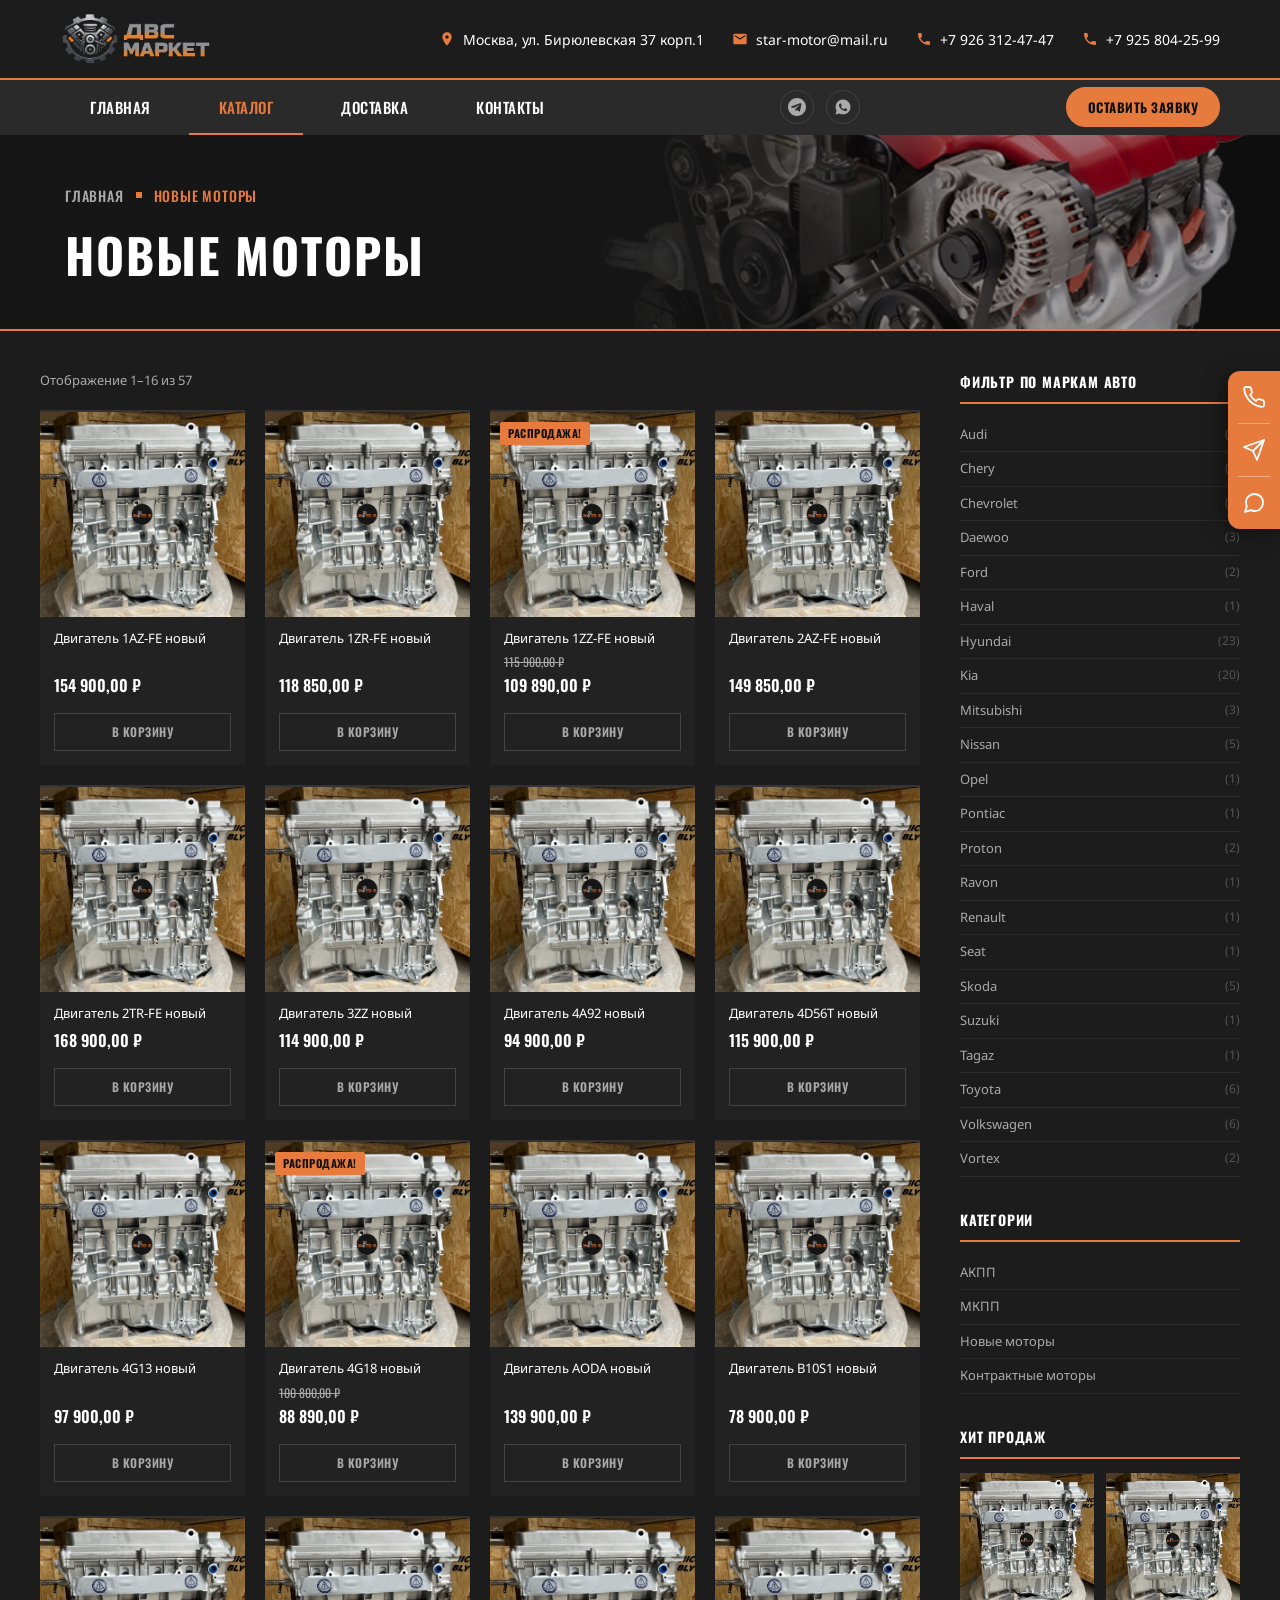
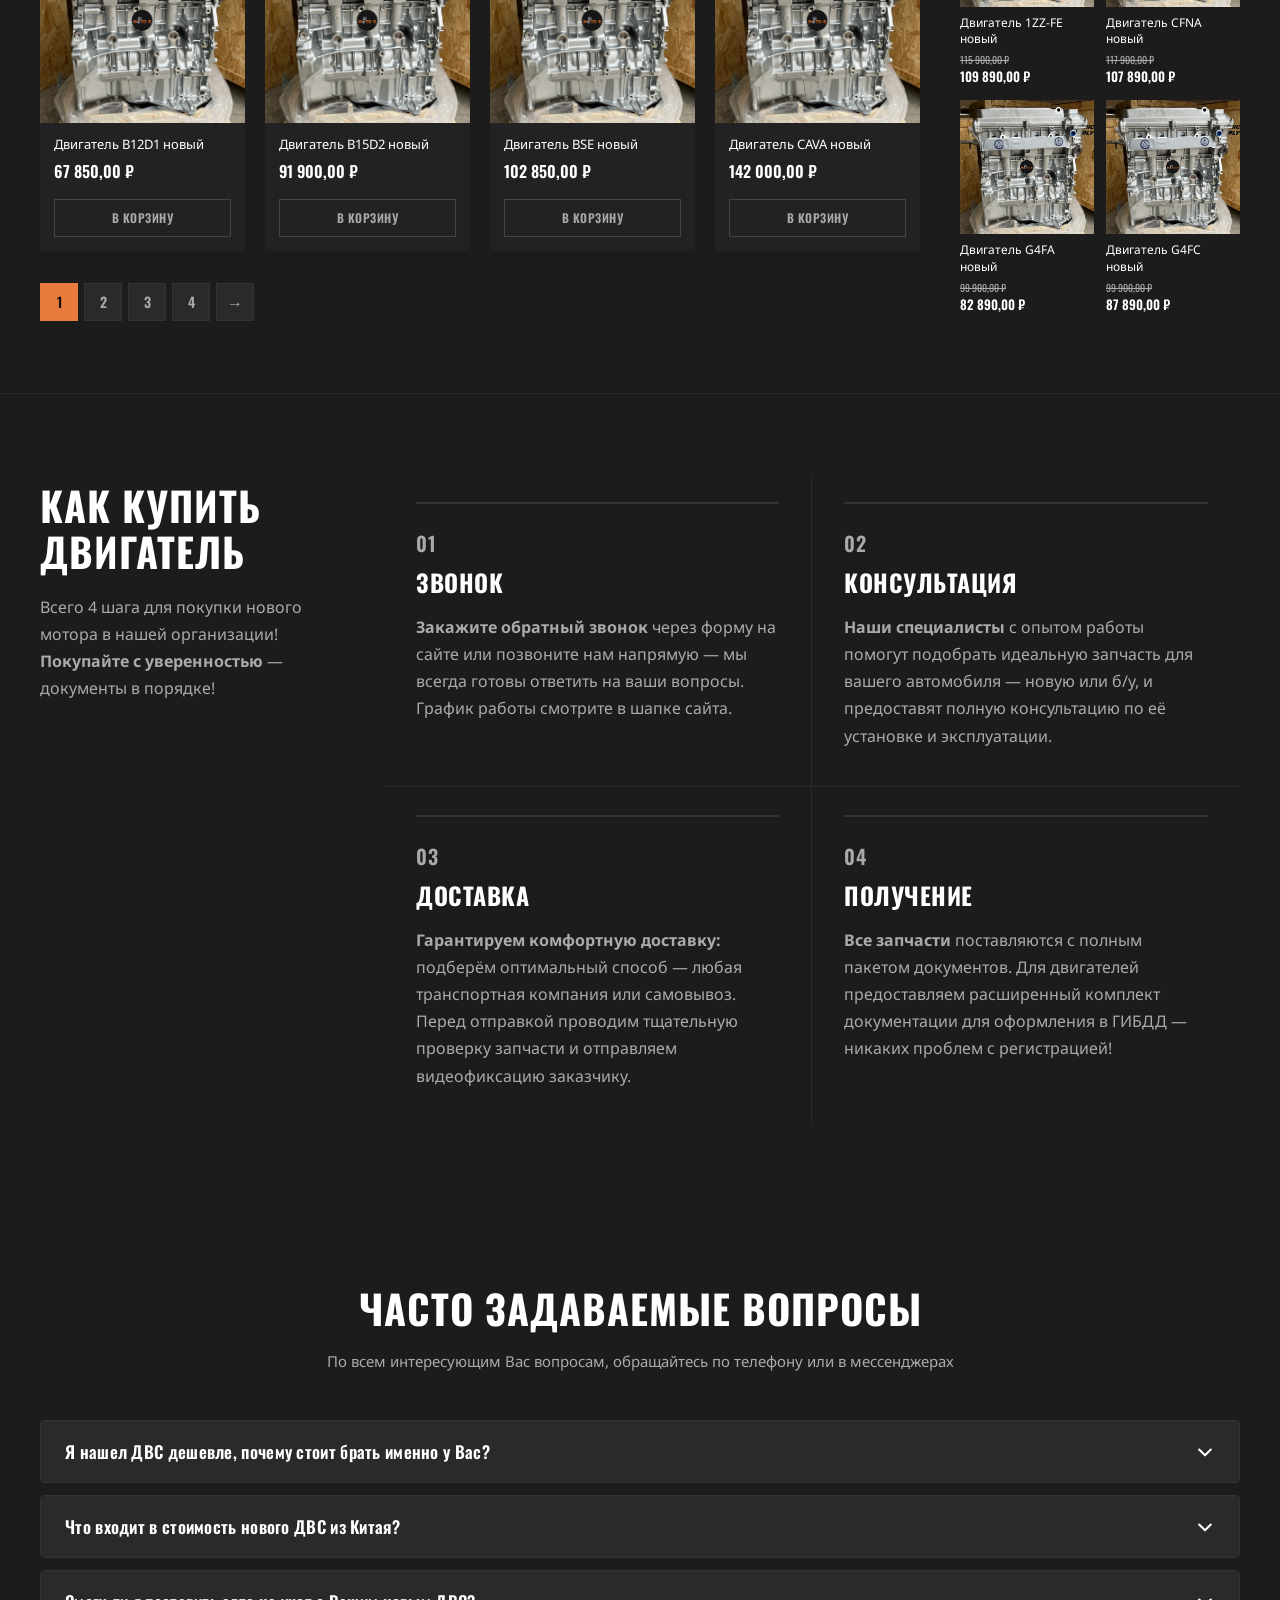
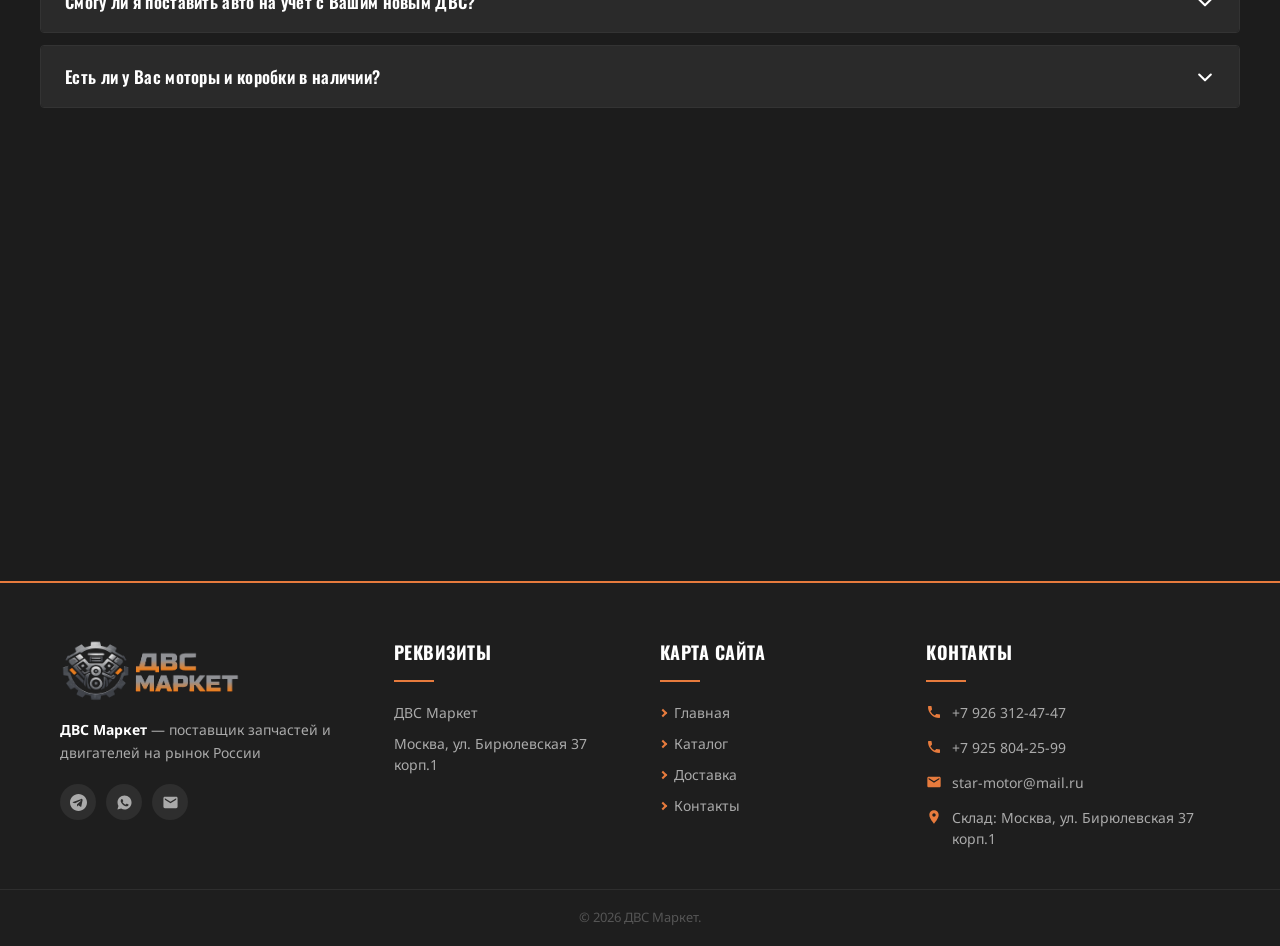
==== commit f5479577: "main page done" ====
--- a/catalog/index.html
+++ b/catalog/index.html
@@ -25,7 +25,7 @@
 	<!-- ===================== HEADER ===================== -->
 	<div class="header__topbar">
 		<div class="header__topbar-inner">
-			<a href="index.html" class="header__logo">
+			<a href="/" class="header__logo">
 				<img src="/img/logo.png" alt="ДВС Маркет" onerror="this.style.display='none';this.nextElementSibling.style.display='block';" />
 				<div class="header__logo-fallback" style="display:none;">ДВС <span>Маркет</span></div>
 			</a>
@@ -60,8 +60,8 @@
 	<nav class="header__nav" aria-label="Основная навигация">
 		<div class="header__nav-inner">
 			<ul class="nav__links">
-				<li><a href="/" class="active">Главная</a></li>
-				<li><a href="/catalog">Каталог</a></li>
+				<li><a href="/">Главная</a></li>
+				<li><a href="/catalog" class="active">Каталог</a></li>
 				<li><a href="/delivery">Доставка</a></li>
 				<li><a href="/contacts">Контакты</a></li>
 			</ul>
@@ -571,7 +571,7 @@
 			<div class="footer__inner">
 
 				<div class="footer__col footer__col--brand">
-					<a href="index.html" class="footer__logo">
+					<a href="/" class="footer__logo">
 						<img src="/img/logo.png" alt="ДВС Маркет" onerror="this.style.display='none';this.nextElementSibling.style.display='block';" />
 						<div class="footer__logo-fallback" style="display:none;">ДВС <span>Маркет</span></div>
 					</a>
--- a/css/main.css
+++ b/css/main.css
@@ -2677,4 +2677,1427 @@
 .hero__label   { animation: heroSlideIn 0.6s ease both; animation-delay: 0.1s; }
 .hero__title   { animation: heroSlideIn 0.6s ease both; animation-delay: 0.25s; }
 .hero__text    { animation: heroSlideIn 0.6s ease both; animation-delay: 0.4s; }
-.hero__btn     { animation: heroSlideIn 0.6s ease both; animation-delay: 0.55s; }+.hero__btn     { animation: heroSlideIn 0.6s ease both; animation-delay: 0.55s; }
+
+
+/* ===== CTA MAIN ===== */
+.cta-main {
+	padding: 60px 20px;
+	background: var(--bg-dark);
+}
+
+.cta-main__inner {
+	max-width: var(--max-width);
+	margin: 0 auto;
+	background: var(--orange);
+	border-radius: 8px;
+	display: grid;
+	grid-template-columns: 320px 1fr;
+	align-items: center;
+	overflow: hidden;
+	min-height: 260px;
+}
+
+/* картинка слева */
+.cta-main__image {
+	display: flex;
+	align-items: center;
+	justify-content: center;
+	padding: 0 0 20px 20px;
+	height: 100%;
+}
+
+.cta-main__image img {
+	width: 100%;
+	max-width: 320px;
+	object-fit: contain;
+	filter: drop-shadow(0 8px 24px rgba(0,0,0,0.3));
+}
+
+/* правая часть */
+.cta-main__body {
+	padding: 40px 48px 40px 24px;
+	display: flex;
+	flex-direction: column;
+	gap: 20px;
+}
+
+.cta-main__title {
+	font-family: var(--font-head);
+	font-size: 26px;
+	font-weight: 700;
+	color: #1a1a1a;
+	line-height: 1.25;
+}
+
+/* форма */
+.cta-main__form {
+	display: flex;
+	flex-direction: column;
+	gap: 10px;
+}
+
+.cta-main__row {
+	display: grid;
+	grid-template-columns: 1fr 1fr;
+	gap: 10px;
+}
+
+.cta-main__form input {
+	width: 100%;
+	padding: 13px 18px;
+	background: #fff;
+	border: 2px solid transparent;
+	border-radius: 4px;
+	color: #222;
+	font-family: var(--font-body);
+	font-size: 14px;
+	outline: none;
+	transition: border-color 0.2s;
+}
+
+.cta-main__form input::placeholder { color: #aaa; }
+.cta-main__form input:focus { border-color: #1a1a1a; }
+
+/* валидация */
+.cta-main__form input.input--invalid { border-color: #e74c3c; }
+.cta-main__form input.input--valid   { border-color: #27ae60; }
+
+/* кнопка */
+.cta-main__form button {
+	display: flex;
+	align-items: center;
+	justify-content: center;
+	gap: 10px;
+	padding: 14px 24px;
+	background: #1a1a1a;
+	color: #fff;
+	font-family: var(--font-head);
+	font-size: 14px;
+	font-weight: 700;
+	letter-spacing: 0.5px;
+	text-transform: uppercase;
+	border: none;
+	border-radius: 4px;
+	cursor: pointer;
+	transition: background 0.2s;
+}
+
+.cta-main__form button:hover { background: #333; }
+
+.cta-main__form button svg {
+	width: 16px;
+	height: 16px;
+	flex-shrink: 0;
+	transition: transform 0.2s;
+}
+
+.cta-main__form button:hover svg { transform: translateX(4px); }
+
+.cta-main__form button:disabled {
+	background: #555;
+	color: #888;
+	cursor: not-allowed;
+}
+
+.cta-main__form button:disabled svg {
+	stroke: #888;
+}
+
+/* адаптив */
+@media (max-width: 768px) {
+	.cta-main__inner { grid-template-columns: 200px 1fr; }
+	.cta-main__body { padding: 32px 28px 32px 16px; }
+	.cta-main__title { font-size: 20px; }
+}
+
+@media (max-width: 600px) {
+	.cta-main__inner { grid-template-columns: 1fr; }
+	.cta-main__image { padding: 28px 20px 0; justify-content: center; }
+	.cta-main__image img { max-width: 200px; }
+	.cta-main__body { padding: 20px 20px 32px; }
+}
+
+@media (max-width: 480px) {
+	.cta-main { padding: 40px 16px; }
+	.cta-main__row { grid-template-columns: 1fr; }
+}
+
+/* ===== ABOUT ===== */
+.about {
+	padding: 80px 20px;
+	background: var(--bg-dark);
+	border-top: 1px solid #2a2a2a;
+}
+
+.about__inner {
+	max-width: var(--max-width);
+	margin: 0 auto;
+	display: grid;
+	grid-template-columns: 1fr auto 1fr;
+	gap: 32px;
+	align-items: center;
+}
+
+/* левая колонка */
+.about__label {
+	display: flex;
+	align-items: center;
+	gap: 8px;
+	font-family: var(--font-head);
+	font-size: 13px;
+	font-weight: 500;
+	letter-spacing: 2px;
+	text-transform: uppercase;
+	color: var(--orange);
+	margin-bottom: 16px;
+}
+
+.about__label svg {
+	width: 16px;
+	height: 16px;
+	stroke: var(--orange);
+}
+
+.about__title {
+	font-family: var(--font-head);
+	font-size: 40px;
+	font-weight: 700;
+	text-transform: uppercase;
+	letter-spacing: 1px;
+	color: var(--text-light);
+	line-height: 1.1;
+	margin-bottom: 20px;
+}
+
+.about__text {
+	font-size: 14px;
+	color: var(--text-muted);
+	line-height: 1.8;
+	margin-bottom: 28px;
+}
+
+/* основатель */
+.about__founder {
+	display: flex;
+	align-items: center;
+	gap: 14px;
+}
+
+.about__founder img {
+	width: 56px;
+	height: 72px;
+	border-radius: 40%;
+	object-fit: cover;
+	border: 2px solid var(--orange);
+	flex-shrink: 0;
+}
+
+.about__founder-info {
+	display: flex;
+	flex-direction: column;
+	gap: 2px;
+}
+
+.about__founder-name {
+	font-family: var(--font-head);
+	font-size: 18px;
+	font-weight: 600;
+	color: var(--text-light);
+}
+
+.about__founder-role {
+	font-size: 13px;
+	color: var(--orange);
+}
+
+/* центральное изображение */
+.about__image {
+	width: 480px;
+	flex-shrink: 0;
+}
+
+.about__image img {
+	width: 100%;
+	object-fit: contain;
+	filter: drop-shadow(0 12px 40px rgba(0,0,0,0.5));
+}
+
+/* правая колонка */
+.about__right {
+	display: flex;
+	flex-direction: column;
+	gap: 28px;
+}
+
+.about__feature {
+	display: flex;
+	align-items: flex-start;
+	gap: 16px;
+}
+
+.about__feature-icon {
+	width: 48px;
+	height: 48px;
+	border-radius: 50%;
+	background: var(--orange);
+	display: flex;
+	align-items: center;
+	justify-content: center;
+	flex-shrink: 0;
+}
+
+.about__feature-icon svg {
+	width: 22px;
+	height: 22px;
+	stroke: #111;
+}
+
+.about__feature-body h3 {
+	font-family: var(--font-head);
+	font-size: 21px;
+	font-weight: 700;
+	color: var(--text-light);
+	margin-bottom: 6px;
+}
+
+.about__feature-body p {
+	font-size: 14px;
+	color: var(--text-muted);
+	line-height: 1.6;
+}
+
+/* адаптив */
+@media (max-width: 1024px) {
+	.about__inner { gap: 28px; }
+	.about__image { width: 340px; }
+	.about__title { font-size: 30px; }
+}
+
+@media (max-width: 768px) {
+	.about__inner {
+		grid-template-columns: 1fr;
+		text-align: center;
+	}
+	.about__image { width: 100%; max-width: 300px; margin: 0 auto; }
+	.about__label { justify-content: center; }
+	.about__founder { justify-content: center; }
+	.about__feature { text-align: left; }
+}
+
+@media (max-width: 480px) {
+	.about { padding: 48px 16px; }
+	.about__title { font-size: 24px; }
+	.about__feature-body h3 { font-size: 18px; }
+}
+
+/* ===== BRANDS ===== */
+.brands {
+	position: relative;
+	padding: 72px 60px;
+	overflow: hidden;
+}
+
+/* фон */
+.brands__bg {
+	position: absolute;
+	inset: 0;
+	background-image: url('/img/delivery_hero.jpg');
+	background-size: cover;
+	background-position: center;
+}
+
+/* затемнение */
+.brands__overlay {
+	position: absolute;
+	inset: 0;
+	background: rgba(0, 0, 0, 0.72);
+}
+
+.brands__inner {
+	position: relative;
+	z-index: 1;
+}
+
+/* обёртка — маскирует края */
+.brands__track-wrap {
+	overflow: hidden;
+	mask-image: linear-gradient(to right, transparent 0%, #000 10%, #000 90%, transparent 100%);
+	-webkit-mask-image: linear-gradient(to right, transparent 0%, #000 10%, #000 90%, transparent 100%);
+}
+
+/* бегущая строка */
+.brands__track {
+	display: flex;
+	align-items: center;
+	gap: 64px;
+	width: max-content;
+	animation: brandScroll 22s linear infinite;
+}
+
+.brands__track img {
+	height: 52px;
+	width: auto;
+	object-fit: contain;
+	opacity: 0.8;
+	transition: opacity 0.2s;
+	flex-shrink: 0;
+}
+
+.brands__track img:hover {
+	opacity: 1;
+}
+
+@keyframes brandScroll {
+	from { transform: translateX(0); }
+	to   { transform: translateX(-50%); }
+}
+
+@media (max-width: 1024px) {
+	.brands { padding: 52px 10px; }
+}
+
+@media (max-width: 480px) {
+	.brands { padding: 36px 10px; }
+	.brands__track { gap: 40px; }
+	.brands__track img { height: 38px; }
+}
+
+/* ===== DELIVERY PROMO ===== */
+.delivery-promo {
+	padding: 80px 20px;
+	background: var(--bg-dark);
+	border-top: 1px solid #2a2a2a;
+}
+
+.delivery-promo__inner {
+	max-width: var(--max-width);
+	margin: 0 auto;
+	display: grid;
+	grid-template-columns: 1fr 1fr;
+	gap: 64px;
+	align-items: center;
+}
+
+/* изображение */
+.delivery-promo__image img {
+	width: 100%;
+	object-fit: contain;
+	filter: drop-shadow(0 12px 40px rgba(0,0,0,0.5));
+}
+
+/* правая колонка */
+.delivery-promo__content {
+	display: flex;
+	flex-direction: column;
+	gap: 16px;
+}
+
+.delivery-promo__label {
+	display: flex;
+	align-items: center;
+	gap: 8px;
+	font-family: var(--font-head);
+	font-size: 13px;
+	font-weight: 500;
+	letter-spacing: 2px;
+	text-transform: uppercase;
+	color: var(--orange);
+}
+
+.delivery-promo__label svg {
+	width: 16px;
+	height: 16px;
+	fill: var(--orange);
+}
+
+.delivery-promo__title {
+	font-family: var(--font-head);
+	font-size: 40px;
+	font-weight: 700;
+	color: var(--text-light);
+	line-height: 1.15;
+}
+
+.delivery-promo__text {
+	font-size: 14px;
+	color: var(--text-muted);
+	line-height: 1.8;
+}
+
+.delivery-promo__btn {
+	display: inline-flex;
+	align-items: center;
+	gap: 10px;
+	align-self: flex-start;
+	padding: 13px 28px;
+	background: var(--orange);
+	color: #111;
+	font-family: var(--font-head);
+	font-size: 14px;
+	font-weight: 700;
+	letter-spacing: 0.5px;
+	text-transform: uppercase;
+	border-radius: 4px;
+	margin-top: 8px;
+	transition: background 0.2s, color 0.2s;
+	border: 2px solid var(--orange);
+}
+
+.delivery-promo__btn:hover {
+	background: transparent;
+	color: var(--orange);
+}
+
+.delivery-promo__btn svg {
+	width: 16px;
+	height: 16px;
+	transition: transform 0.2s;
+}
+
+.delivery-promo__btn:hover svg {
+	transform: translateX(4px);
+}
+
+/* адаптив */
+@media (max-width: 768px) {
+	.delivery-promo__inner {
+		grid-template-columns: 1fr;
+		gap: 32px;
+	}
+	.delivery-promo__title { font-size: 28px; }
+	.delivery-promo__image { max-width: 360px; margin: 0 auto; }
+}
+
+@media (max-width: 480px) {
+	.delivery-promo { padding: 48px 16px; }
+	.delivery-promo__title { font-size: 24px; }
+}
+
+/* ===== MECHANIC PROMO ===== */
+.mechanic-promo {
+	position: relative;
+	overflow: visible;
+	margin-bottom: 0;
+}
+
+/* фон */
+.mechanic-promo__bg {
+	position: absolute;
+	inset: 0;
+	background-image: url('/img/main/bg_mechanic.png');
+	background-size: cover;
+	background-position: center;
+}
+
+/* затемнение */
+.mechanic-promo__overlay {
+	position: absolute;
+	inset: 0;
+	background: rgba(0, 0, 0, 0.62);
+}
+
+.mechanic-promo__inner {
+	position: relative;
+	z-index: 1;
+	max-width: var(--max-width);
+	margin: 0 auto;
+	padding: 64px 20px 0;
+	display: grid;
+	grid-template-columns: 1fr 420px;
+	align-items: flex-end;
+	gap: 40px;
+}
+
+/* левая колонка */
+.mechanic-promo__content {
+	display: flex;
+	flex-direction: column;
+	gap: 20px;
+	padding-bottom: 64px;
+}
+
+.mechanic-promo__title {
+	font-family: var(--font-head);
+	font-size: 44px;
+	font-weight: 700;
+	color: var(--text-light);
+	line-height: 1.15;
+	text-transform: uppercase;
+}
+
+.mechanic-promo__text {
+	font-size: 15px;
+	color: rgba(255, 255, 255, 0.8);
+	line-height: 1.7;
+}
+
+.mechanic-promo__btn {
+	display: inline-flex;
+	align-items: center;
+	gap: 10px;
+	align-self: flex-start;
+	padding: 13px 28px;
+	background: var(--orange);
+	color: #111;
+	font-family: var(--font-head);
+	font-size: 14px;
+	font-weight: 700;
+	letter-spacing: 0.5px;
+	text-transform: uppercase;
+	border: 2px solid var(--orange);
+	border-radius: 4px;
+	cursor: pointer;
+	transition: background 0.2s, color 0.2s;
+}
+
+.mechanic-promo__btn:hover {
+	background: transparent;
+	color: var(--orange);
+}
+
+.mechanic-promo__btn svg {
+	width: 16px;
+	height: 16px;
+	transition: transform 0.2s;
+}
+
+.mechanic-promo__btn:hover svg { transform: translateX(4px); }
+
+/* правое изображение — выходит вверх за блок */
+.mechanic-promo__image {
+	display: flex;
+	align-items: flex-end;
+	margin-top: -40px;
+}
+
+.mechanic-promo__image img {
+	width: 70%;
+	object-fit: contain;
+	filter: drop-shadow(-8px 0 24px rgba(0,0,0,0.5));
+}
+
+/* адаптив */
+@media (max-width: 768px) {
+	.mechanic-promo__inner {
+		grid-template-columns: 1fr;
+		padding-bottom: 0;
+	}
+	.mechanic-promo__content { padding-bottom: 32px; }
+	.mechanic-promo__title { font-size: 30px; }
+	.mechanic-promo__image {
+		margin-top: 0;
+		max-width: 320px;
+		margin-left: auto;
+		margin-right: auto;
+	}
+}
+
+@media (max-width: 480px) {
+	.mechanic-promo__title { font-size: 24px; }
+}
+
+/* ===== ENGINE REPLACE ===== */
+.engine-replace {
+	padding: 80px 20px;
+	background: var(--bg-dark);
+	border-top: 1px solid #2a2a2a;
+}
+
+.engine-replace__inner {
+	max-width: var(--max-width);
+	margin: 0 auto;
+	display: grid;
+	grid-template-columns: 1fr 1fr;
+	gap: 72px;
+	align-items: center;
+}
+
+/* изображение */
+.engine-replace__image img {
+	width: 100%;
+	border-radius: 4px;
+	object-fit: cover;
+	display: block;
+}
+
+/* правая колонка */
+.engine-replace__content {
+	display: flex;
+	flex-direction: column;
+	gap: 20px;
+}
+
+.engine-replace__title {
+	font-family: var(--font-head);
+	font-size: 40px;
+	font-weight: 700;
+	color: var(--text-light);
+	line-height: 1.15;
+}
+
+.engine-replace__text {
+	font-size: 14px;
+	color: var(--text-muted);
+	line-height: 1.8;
+}
+
+.engine-replace__divider {
+	height: 1px;
+	background: #2a2a2a;
+}
+
+/* счётчики */
+.engine-replace__stats {
+	display: flex;
+	gap: 48px;
+}
+
+.engine-replace__stat {
+	display: flex;
+	flex-direction: column;
+	gap: 6px;
+}
+
+.engine-replace__num {
+	font-family: var(--font-head);
+	font-size: 64px;
+	font-weight: 700;
+	color: var(--orange);
+	line-height: 1;
+}
+
+.engine-replace__label {
+	font-family: var(--font-head);
+	font-size: 15px;
+	font-weight: 600;
+	color: var(--text-light);
+}
+
+/* адаптив */
+@media (max-width: 768px) {
+	.engine-replace__inner {
+		grid-template-columns: 1fr;
+		gap: 36px;
+	}
+	.engine-replace__title { font-size: 28px; }
+	.engine-replace__num { font-size: 48px; }
+}
+
+@media (max-width: 480px) {
+	.engine-replace { padding: 48px 16px; }
+	.engine-replace__title { font-size: 24px; }
+	.engine-replace__stats { gap: 32px; }
+}
+
+/* ===== CATEGORIES ===== */
+.categories {
+	padding: 80px 20px;
+	background: var(--bg-dark);
+	border-top: 1px solid #2a2a2a;
+}
+
+.categories__inner {
+	max-width: var(--max-width);
+	margin: 0 auto;
+}
+
+/* шапка */
+.categories__header {
+	text-align: center;
+	margin-bottom: 48px;
+}
+
+.categories__label {
+	display: block;
+	font-family: var(--font-head);
+	font-size: 15px;
+	font-weight: 500;
+	letter-spacing: 2px;
+	text-transform: uppercase;
+	color: var(--orange);
+	margin-bottom: 12px;
+}
+
+.categories__title {
+	font-family: var(--font-head);
+	font-size: 36px;
+	font-weight: 700;
+	color: var(--text-light);
+	line-height: 1.2;
+	margin-bottom: 14px;
+}
+
+.categories__subtitle {
+	font-size: 14px;
+	color: var(--text-muted);
+	max-width: 640px;
+	margin: 0 auto;
+	line-height: 1.7;
+}
+
+/* сетка карточек */
+.categories__grid {
+	display: grid;
+	grid-template-columns: 1fr 1fr;
+	gap: 24px;
+}
+
+/* карточка */
+.cat-card {
+	border-radius: 8px;
+	overflow: hidden;
+	display: flex;
+	flex-direction: column;
+}
+
+.cat-card--light {
+	background: #2a2a2a;
+	border: 1px solid #333;
+}
+
+.cat-card--dark {
+	background: var(--orange);
+}
+
+/* изображение */
+.cat-card__image {
+	display: flex;
+	align-items: center;
+	justify-content: center;
+	padding: 32px 24px 0;
+	min-height: 280px;
+}
+
+.cat-card__image img {
+	max-height: 240px;
+	width: auto;
+	object-fit: contain;
+	filter: drop-shadow(0 8px 24px rgba(0,0,0,0.4));
+	transition: transform 0.35s ease;
+}
+
+.cat-card:hover .cat-card__image img {
+	transform: scale(1.04);
+}
+
+/* тело карточки */
+.cat-card__body {
+	padding: 24px 28px 28px;
+	display: flex;
+	flex-direction: column;
+	gap: 14px;
+	flex: 1;
+}
+
+.cat-card__title {
+	font-family: var(--font-head);
+	font-size: 22px;
+	font-weight: 700;
+	line-height: 1.2;
+}
+
+.cat-card--light .cat-card__title { color: var(--text-light); }
+.cat-card--dark  .cat-card__title { color: #1a1a1a; }
+
+/* список */
+.cat-card__list {
+	list-style: none;
+	display: flex;
+	flex-direction: column;
+	gap: 6px;
+}
+
+.cat-card__list li {
+	font-size: 14px;
+	line-height: 1.5;
+}
+
+.cat-card--light .cat-card__list li { color: var(--orange); }
+.cat-card--dark  .cat-card__list li { color: #1a1a1a; font-weight: 500; }
+
+/* кнопка */
+.cat-card__btn {
+	display: flex;
+	align-items: center;
+	justify-content: center;
+	padding: 14px 24px;
+	font-family: var(--font-head);
+	font-size: 14px;
+	font-weight: 700;
+	letter-spacing: 0.5px;
+	text-transform: uppercase;
+	border-radius: 4px;
+	margin-top: auto;
+	transition: background 0.2s, color 0.2s;
+}
+
+.cat-card__btn--orange {
+	background: var(--orange);
+	color: #111;
+	border: 2px solid var(--orange);
+}
+
+.cat-card__btn--orange:hover {
+	background: transparent;
+	color: var(--orange);
+}
+
+.cat-card__btn--dark {
+	background: #1a1a1a;
+	color: #fff;
+	border: 2px solid #1a1a1a;
+}
+
+.cat-card__btn--dark:hover {
+	background: transparent;
+	color: #1a1a1a;
+}
+
+/* адаптив */
+@media (max-width: 768px) {
+	.categories__grid { grid-template-columns: 1fr; }
+	.categories__title { font-size: 26px; }
+}
+
+@media (max-width: 480px) {
+	.categories { padding: 48px 16px; }
+	.categories__title { font-size: 22px; }
+	.cat-card__image { min-height: 200px; }
+}
+
+/* ===== PRODUCTS SLIDER ===== */
+.products-slider {
+	padding: 80px 20px;
+	background: var(--bg-dark);
+	border-top: 1px solid #2a2a2a;
+}
+
+.products-slider__inner {
+	max-width: var(--max-width);
+	margin: 0 auto;
+}
+
+/* шапка */
+.products-slider__header {
+	text-align: center;
+	margin-bottom: 48px;
+}
+
+.products-slider__label {
+	display: block;
+	font-family: var(--font-head);
+	font-size: 13px;
+	font-weight: 500;
+	letter-spacing: 2px;
+	text-transform: uppercase;
+	color: var(--orange);
+	margin-bottom: 12px;
+}
+
+.products-slider__title {
+	font-family: var(--font-head);
+	font-size: 32px;
+	font-weight: 700;
+	color: var(--text-light);
+	line-height: 1.2;
+	margin-bottom: 10px;
+}
+
+.products-slider__subtitle {
+	font-size: 14px;
+	color: var(--text-muted);
+}
+
+/* слайды */
+.products-slider__viewport {
+	position: relative;
+}
+
+.products-slider__slide {
+	display: none;
+}
+
+.products-slider__slide.active {
+	display: block;
+}
+
+/* сетка карточек */
+.products-slider__grid {
+	display: grid;
+	grid-template-columns: repeat(3, 1fr);
+	gap: 24px;
+}
+
+/* карточка */
+.ps-card {
+	background: #222;
+	border-top: 2px solid #333;
+	display: flex;
+	flex-direction: column;
+	transition: border-color 0.2s;
+}
+
+.ps-card:hover { border-top-color: var(--orange); }
+
+.ps-card__img {
+	aspect-ratio: 4 / 3;
+	overflow: hidden;
+	background: #1a1a1a;
+}
+
+.ps-card__img img {
+	width: 100%;
+	height: 100%;
+	object-fit: cover;
+	transition: transform 0.35s ease;
+}
+
+.ps-card:hover .ps-card__img img { transform: scale(1.04); }
+
+.ps-card__body {
+	padding: 16px 18px 20px;
+	display: flex;
+	flex-direction: column;
+	gap: 8px;
+	flex: 1;
+}
+
+.ps-card__name {
+	font-family: var(--font-head);
+	font-size: 15px;
+	font-weight: 600;
+	color: var(--text-light);
+	line-height: 1.3;
+}
+
+.ps-card__price {
+	font-family: var(--font-head);
+	font-size: 18px;
+	font-weight: 700;
+	color: var(--orange);
+	margin-top: auto;
+}
+
+.ps-card__btn {
+	display: flex;
+	align-items: center;
+	justify-content: center;
+	gap: 8px;
+	padding: 10px 16px;
+	background: var(--orange);
+	color: #111;
+	font-family: var(--font-head);
+	font-size: 13px;
+	font-weight: 700;
+	letter-spacing: 0.5px;
+	text-transform: uppercase;
+	border: 2px solid var(--orange);
+	border-radius: 4px;
+	cursor: pointer;
+	transition: background 0.2s, color 0.2s;
+	margin-top: 4px;
+}
+
+.ps-card__btn svg {
+	width: 16px;
+	height: 16px;
+	flex-shrink: 0;
+}
+
+.ps-card__btn:hover {
+	background: transparent;
+	color: var(--orange);
+}
+
+/* точки */
+.products-slider__dots {
+	display: flex;
+	align-items: center;
+	justify-content: center;
+	gap: 10px;
+	margin-top: 32px;
+}
+
+.ps-dot {
+	width: 10px;
+	height: 10px;
+	border-radius: 50%;
+	background: #444;
+	border: 2px solid #444;
+	cursor: pointer;
+	padding: 0;
+	transition: background 0.2s, border-color 0.2s, transform 0.2s;
+}
+
+.ps-dot.active {
+	background: var(--orange);
+	border-color: var(--orange);
+	transform: scale(1.3);
+}
+
+.ps-dot:hover:not(.active) {
+	border-color: var(--orange);
+}
+
+/* кнопка в каталог */
+.products-slider__footer {
+	display: flex;
+	justify-content: center;
+	margin-top: 32px;
+}
+
+.products-slider__catalog-btn {
+	display: inline-flex;
+	align-items: center;
+	padding: 13px 40px;
+	border: 2px solid var(--orange);
+	color: var(--orange);
+	font-family: var(--font-head);
+	font-size: 14px;
+	font-weight: 700;
+	letter-spacing: 0.5px;
+	text-transform: uppercase;
+	border-radius: 4px;
+	transition: background 0.2s, color 0.2s;
+}
+
+.products-slider__catalog-btn:hover {
+	background: var(--orange);
+	color: #111;
+}
+
+/* адаптив */
+@media (max-width: 768px) {
+	.products-slider__grid { grid-template-columns: 1fr 1fr; gap: 14px; }
+	.products-slider__title { font-size: 24px; }
+}
+
+@media (max-width: 480px) {
+	.products-slider { padding: 48px 16px; }
+	.products-slider__grid { grid-template-columns: 1fr; }
+}
+
+/* ===== HOW TO ORDER ===== */
+.how-to-order {
+	padding: 80px 20px;
+	background: var(--bg-dark);
+	border-top: 1px solid #2a2a2a;
+}
+
+.how-to-order__inner {
+	max-width: var(--max-width);
+	margin: 0 auto;
+	display: grid;
+	grid-template-columns: 1fr 1fr;
+	gap: 64px;
+	align-items: center;
+}
+
+/* изображение */
+.how-to-order__image {
+	position: relative;
+	border-radius: 4px;
+	overflow: hidden;
+}
+
+.how-to-order__image > img {
+	width: 100%;
+	height: 100%;
+	object-fit: cover;
+	display: block;
+	border-radius: 4px;
+}
+
+/* плашка поверх изображения */
+.how-to-order__badge {
+	position: absolute;
+	bottom: 0;
+	right: 0;
+	width: 60%;
+	background: var(--orange);
+	padding: 20px 24px;
+	display: flex;
+	flex-direction: column;
+	gap: 10px;
+	border-radius: 8px 0 0 0;
+}
+
+.how-to-order__badge p {
+	font-family: var(--font-head);
+	font-size: 20px;
+	font-weight: 700;
+	color: #1a1a1a;
+	line-height: 1.2;
+}
+
+.how-to-order__badge a {
+	display: inline-flex;
+	align-items: center;
+	gap: 8px;
+	font-family: var(--font-head);
+	font-size: 13px;
+	font-weight: 600;
+	letter-spacing: 0.5px;
+	text-transform: uppercase;
+	color: #1a1a1a;
+	transition: gap 0.2s;
+}
+
+.how-to-order__badge a:hover { gap: 14px; }
+
+.how-to-order__badge a svg {
+	width: 16px;
+	height: 16px;
+	stroke: #1a1a1a;
+}
+
+/* правая колонка */
+.how-to-order__content {
+	display: flex;
+	flex-direction: column;
+	gap: 30px;
+}
+
+.how-to-order__label {
+	display: flex;
+	align-items: center;
+	gap: 8px;
+	font-family: var(--font-head);
+	font-size: 14px;
+	font-weight: 500;
+	letter-spacing: 1.5px;
+	text-transform: uppercase;
+	color: var(--orange);
+}
+
+.how-to-order__label svg {
+	width: 18px;
+	height: 18px;
+	stroke: var(--orange);
+	flex-shrink: 0;
+}
+
+.how-to-order__title {
+	font-family: var(--font-head);
+	font-size: 42px;
+	font-weight: 700;
+	color: var(--text-light);
+	line-height: 1.1;
+}
+
+.how-to-order__text {
+	font-size: 16px;
+	color: var(--text-muted);
+	line-height: 1.7;
+	margin-top: -6px;
+}
+
+/* шаги */
+.how-to-order__steps {
+	display: flex;
+	flex-direction: column;
+	gap: 20px;
+}
+
+.hto-step {
+	display: flex;
+	align-items: flex-start;
+	gap: 16px;
+}
+
+.hto-step__num {
+	width: 44px;
+	height: 44px;
+	border-radius: 50%;
+	background: var(--orange);
+	display: flex;
+	align-items: center;
+	justify-content: center;
+	font-family: var(--font-head);
+	font-size: 15px;
+	font-weight: 700;
+	color: #111;
+	flex-shrink: 0;
+}
+
+.hto-step__body h3 {
+	font-family: var(--font-head);
+	font-size: 18px;
+	font-weight: 700;
+	color: var(--text-light);
+	margin-bottom: 6px;
+	line-height: 1.3;
+}
+
+.hto-step__body p {
+	font-size: 14px;
+	color: var(--text-muted);
+	line-height: 1.7;
+}
+
+/* кнопка */
+.how-to-order__btn {
+	display: inline-flex;
+	align-items: center;
+	justify-content: center;
+	align-self: flex-start;
+	padding: 13px 32px;
+	background: var(--orange);
+	color: #111;
+	font-family: var(--font-head);
+	font-size: 14px;
+	font-weight: 700;
+	letter-spacing: 0.5px;
+	text-transform: uppercase;
+	border: 2px solid var(--orange);
+	border-radius: 4px;
+	cursor: pointer;
+	transition: background 0.2s, color 0.2s;
+	margin-top: 4px;
+}
+
+.how-to-order__btn:hover {
+	background: transparent;
+	color: var(--orange);
+}
+
+/* адаптив */
+@media (max-width: 768px) {
+	.how-to-order__inner {
+		grid-template-columns: 1fr;
+		gap: 36px;
+	}
+	.how-to-order__title { font-size: 28px; }
+}
+
+@media (max-width: 480px) {
+	.how-to-order { padding: 48px 16px; }
+	.how-to-order__title { font-size: 24px; }
+	.how-to-order__badge p { font-size: 16px; }
+}
+/* ===== REVIEWS ===== */
+.reviews {
+	padding: 80px 20px;
+	background: var(--bg-dark);
+	border-top: 1px solid #2a2a2a;
+}
+
+.reviews__inner {
+	max-width: var(--max-width);
+	margin: 0 auto;
+	display: flex;
+	flex-direction: column;
+	gap: 48px;
+}
+
+/* шапка */
+.reviews__header {
+	display: grid;
+	grid-template-columns: 1fr 1fr;
+	gap: 64px;
+	align-items: end;
+}
+
+.reviews__label {
+	display: flex;
+	align-items: center;
+	gap: 8px;
+	font-family: var(--font-head);
+	font-size: 13px;
+	font-weight: 500;
+	letter-spacing: 2px;
+	text-transform: uppercase;
+	color: var(--orange);
+	margin-bottom: 12px;
+}
+
+.reviews__label svg {
+	width: 18px;
+	height: 18px;
+	stroke: var(--orange);
+	flex-shrink: 0;
+}
+
+.reviews__title {
+	font-family: var(--font-head);
+	font-size: 48px;
+	font-weight: 700;
+	color: var(--text-light);
+	line-height: 1.1;
+}
+
+.reviews__header-right p {
+	font-size: 15px;
+	color: var(--text-muted);
+	line-height: 1.8;
+}
+
+/* сетка карточек */
+.reviews__grid {
+	display: grid;
+	grid-template-columns: repeat(3, 1fr);
+	gap: 24px;
+}
+
+/* карточка */
+.review-card {
+	background: #222;
+	border: 1px solid #2e2e2e;
+	border-bottom: 3px solid var(--orange);
+	border-radius: 4px;
+	padding: 28px 24px 24px;
+	display: flex;
+	flex-direction: column;
+	justify-content: space-between;
+	gap: 24px;
+}
+
+.review-card__text {
+	font-size: 14px;
+	color: var(--text-muted);
+	line-height: 1.8;
+	font-style: italic;
+	flex: 1;
+}
+
+.review-card__author {
+	display: flex;
+	align-items: center;
+	gap: 14px;
+	padding-top: 16px;
+	border-top: 1px solid #2e2e2e;
+}
+
+.review-card__author img {
+	width: 48px;
+	height: 48px;
+	border-radius: 50%;
+	object-fit: cover;
+	border: 2px solid var(--orange);
+	flex-shrink: 0;
+}
+
+.review-card__author span {
+	font-family: var(--font-head);
+	font-size: 15px;
+	font-weight: 700;
+	color: var(--text-light);
+}
+
+/* адаптив */
+@media (max-width: 1024px) {
+	.reviews__header { gap: 40px; }
+	.reviews__title { font-size: 36px; }
+}
+
+@media (max-width: 768px) {
+	.reviews__header { grid-template-columns: 1fr; gap: 16px; }
+	.reviews__grid { grid-template-columns: 1fr; }
+	.reviews__title { font-size: 32px; }
+}
+
+@media (max-width: 480px) {
+	.reviews { padding: 48px 16px; }
+	.reviews__title { font-size: 28px; }
+}
